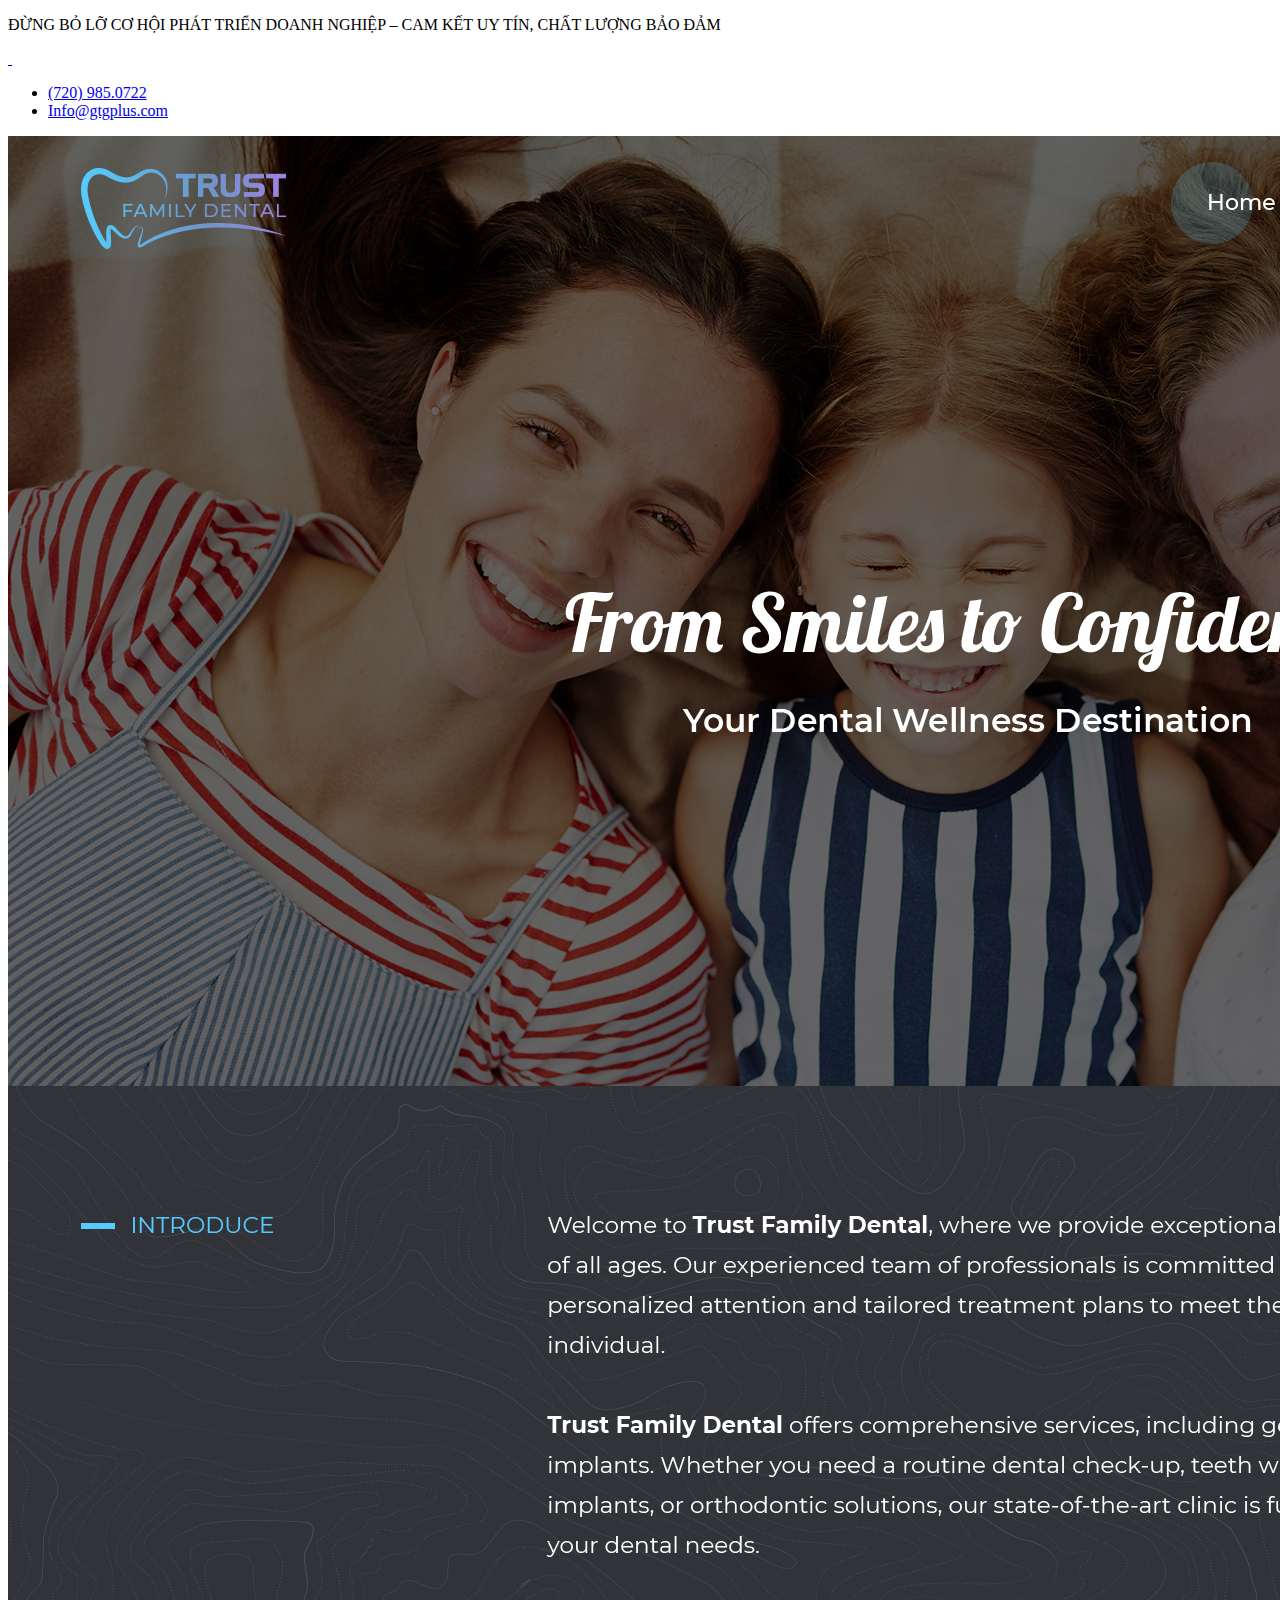
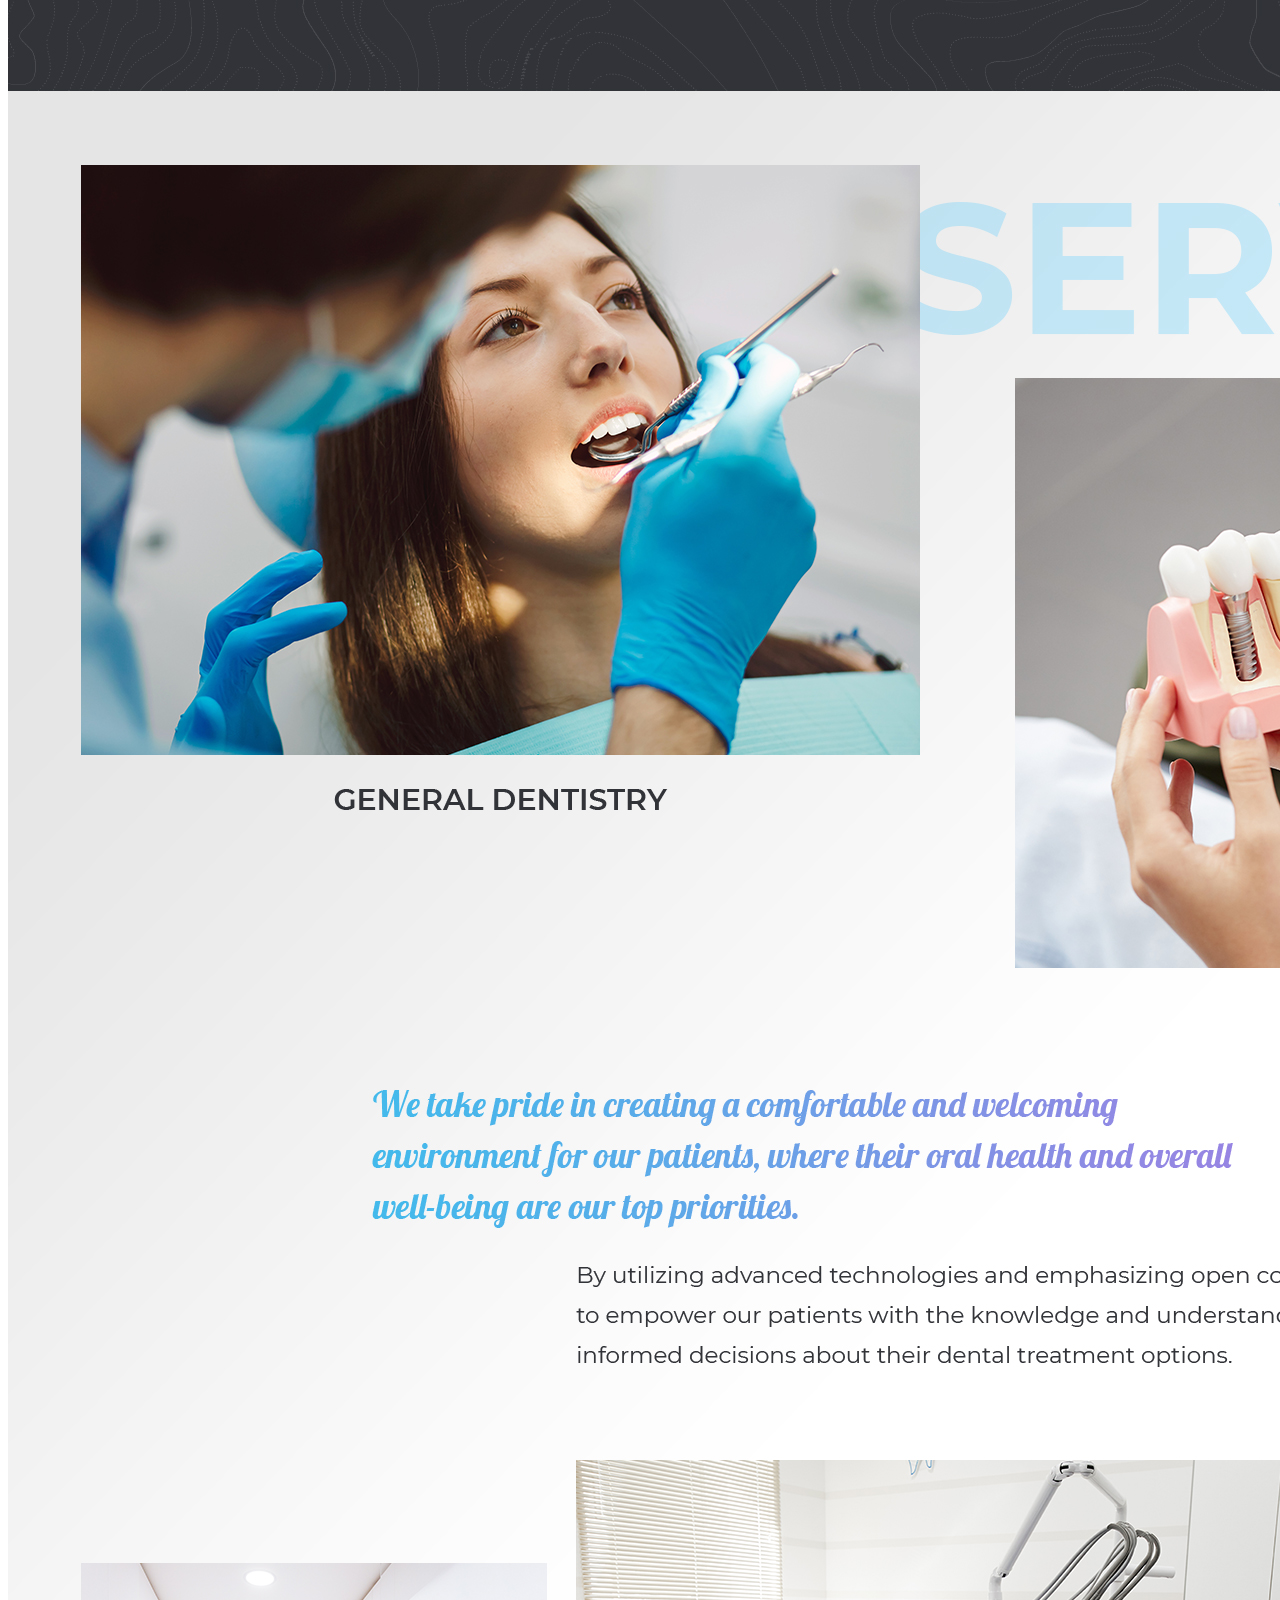
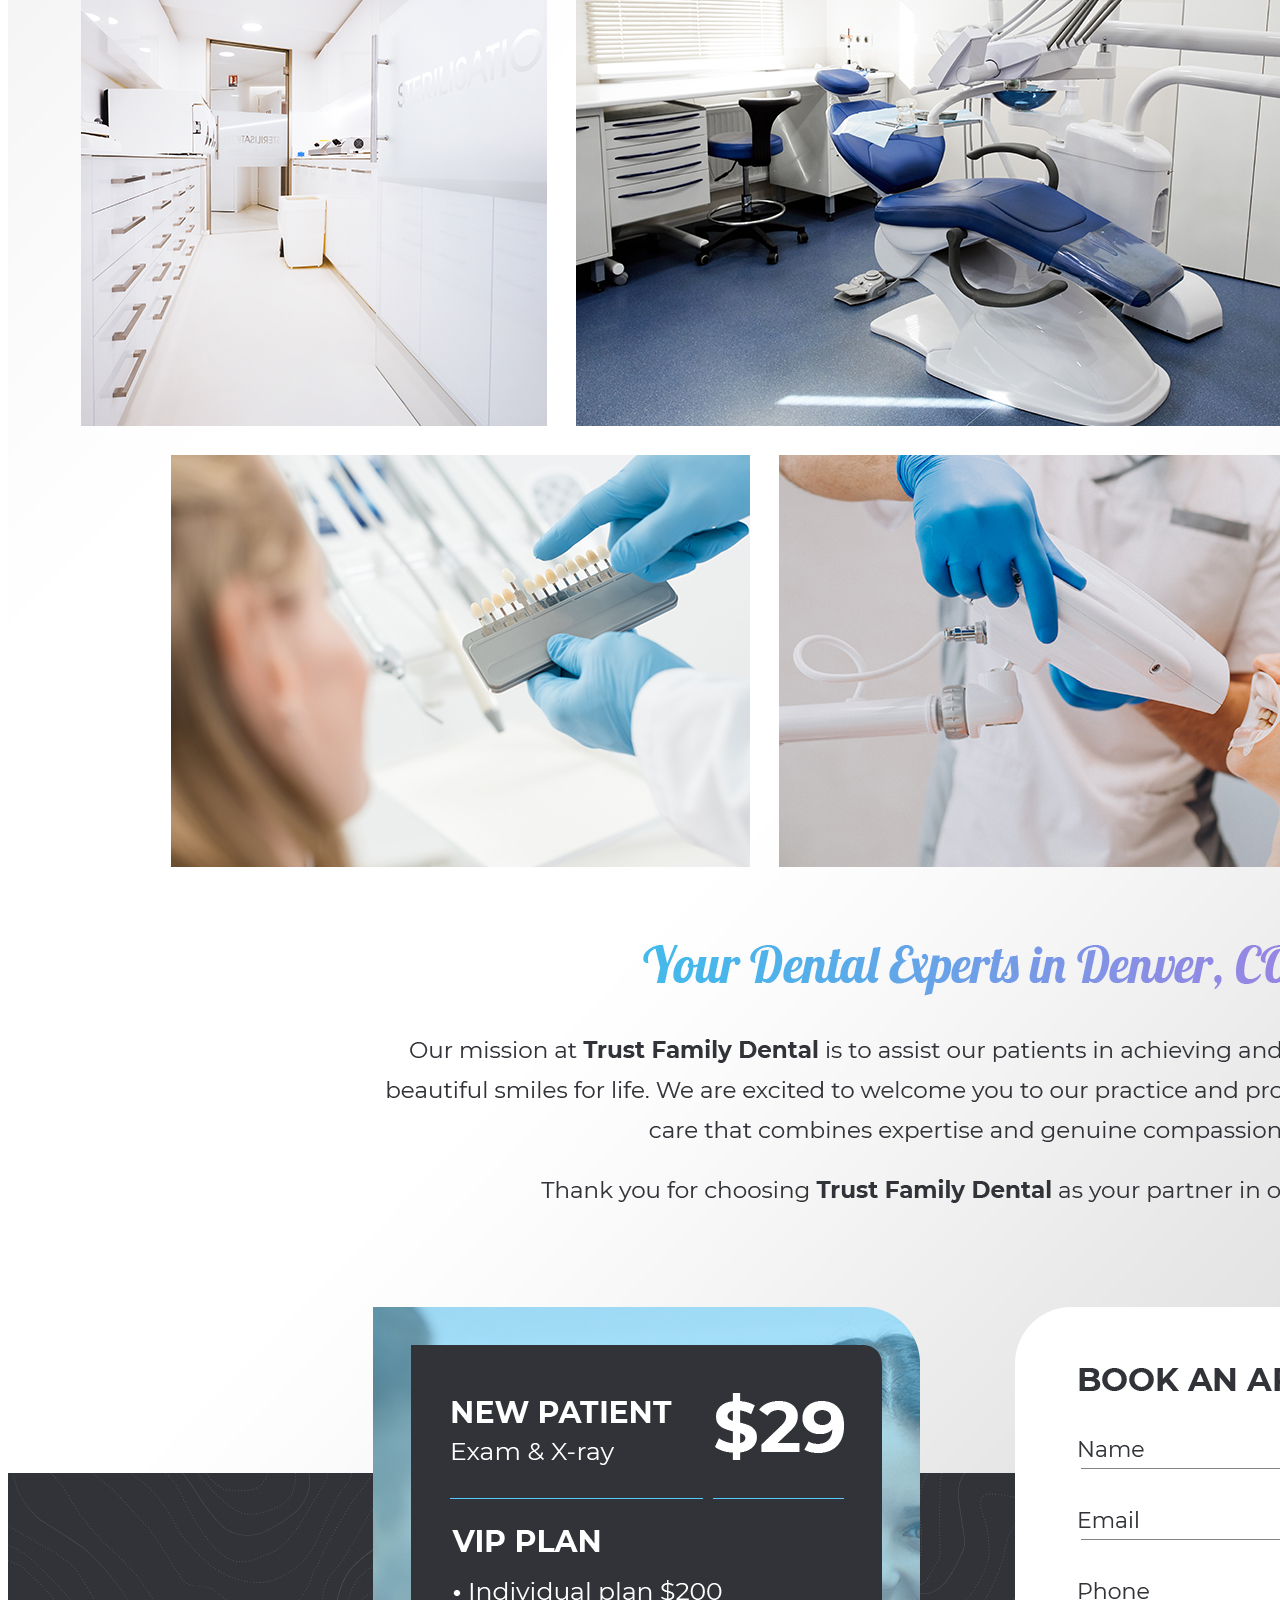
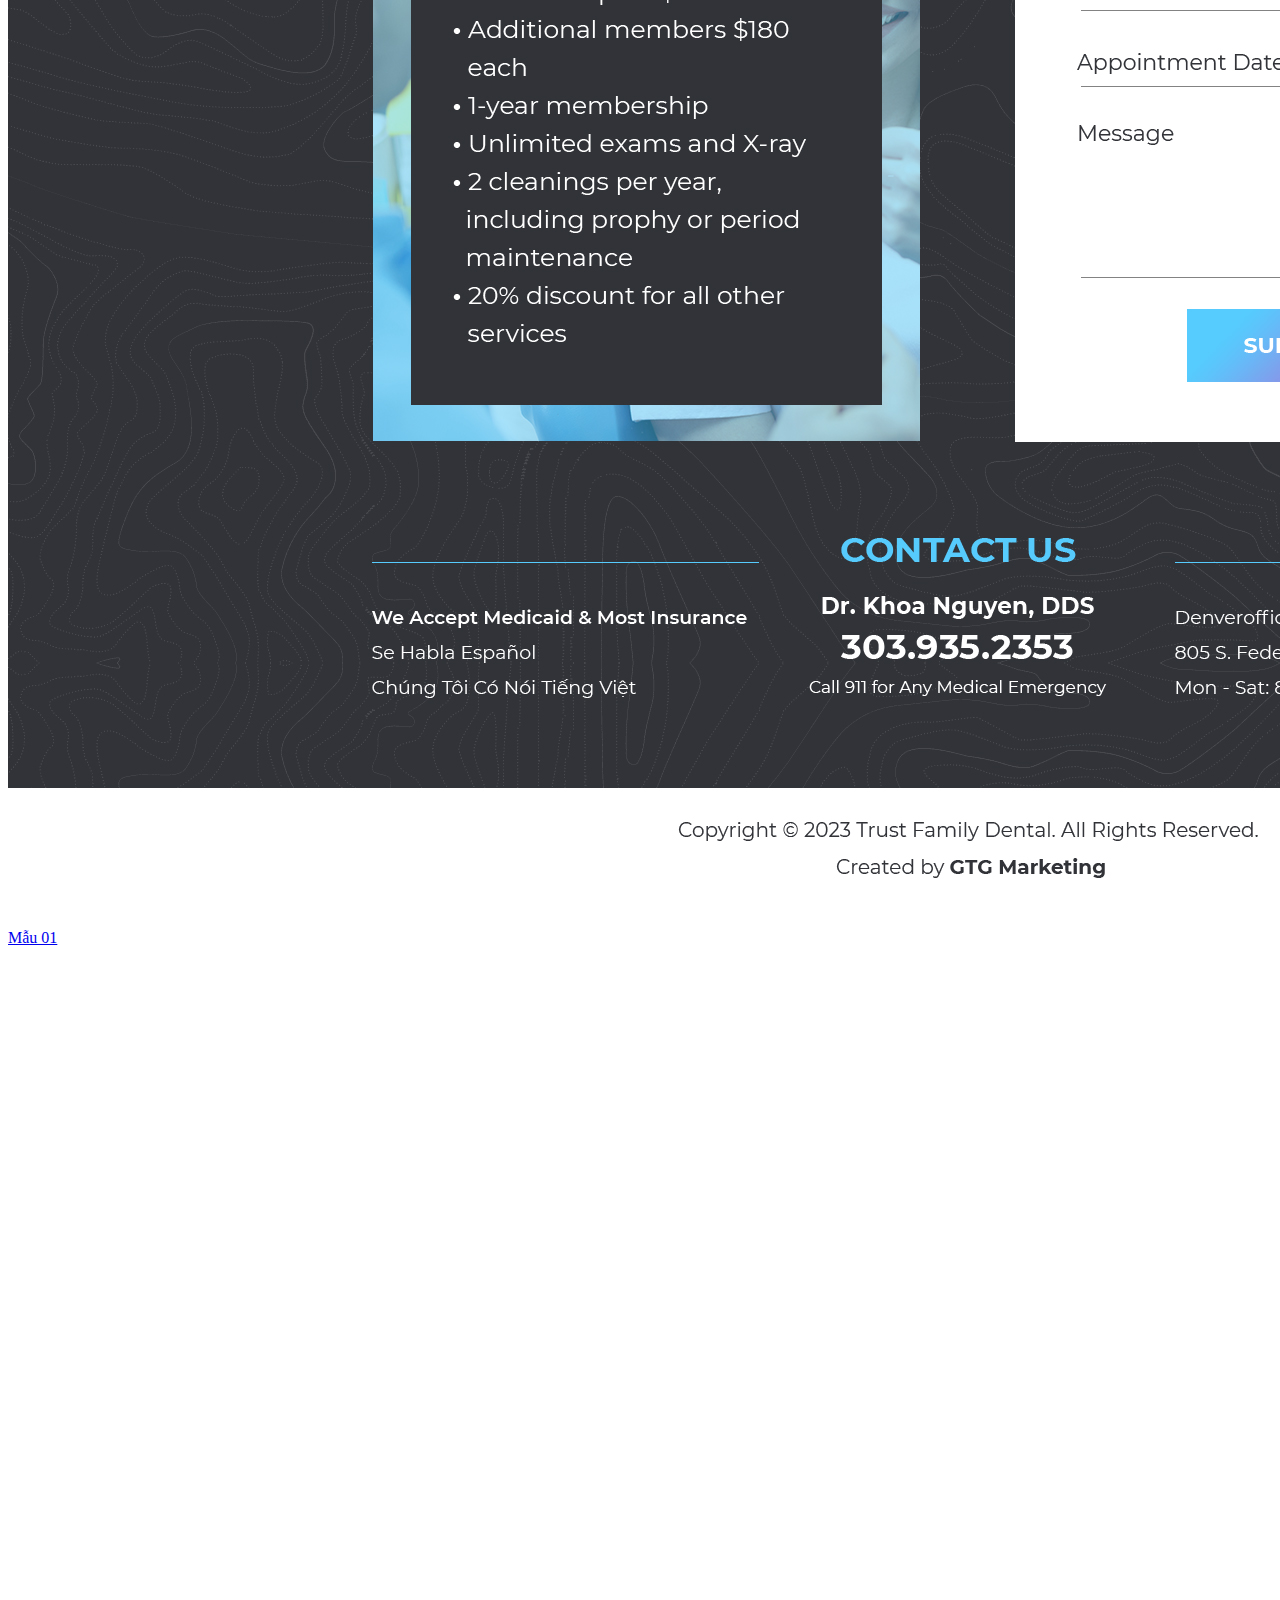
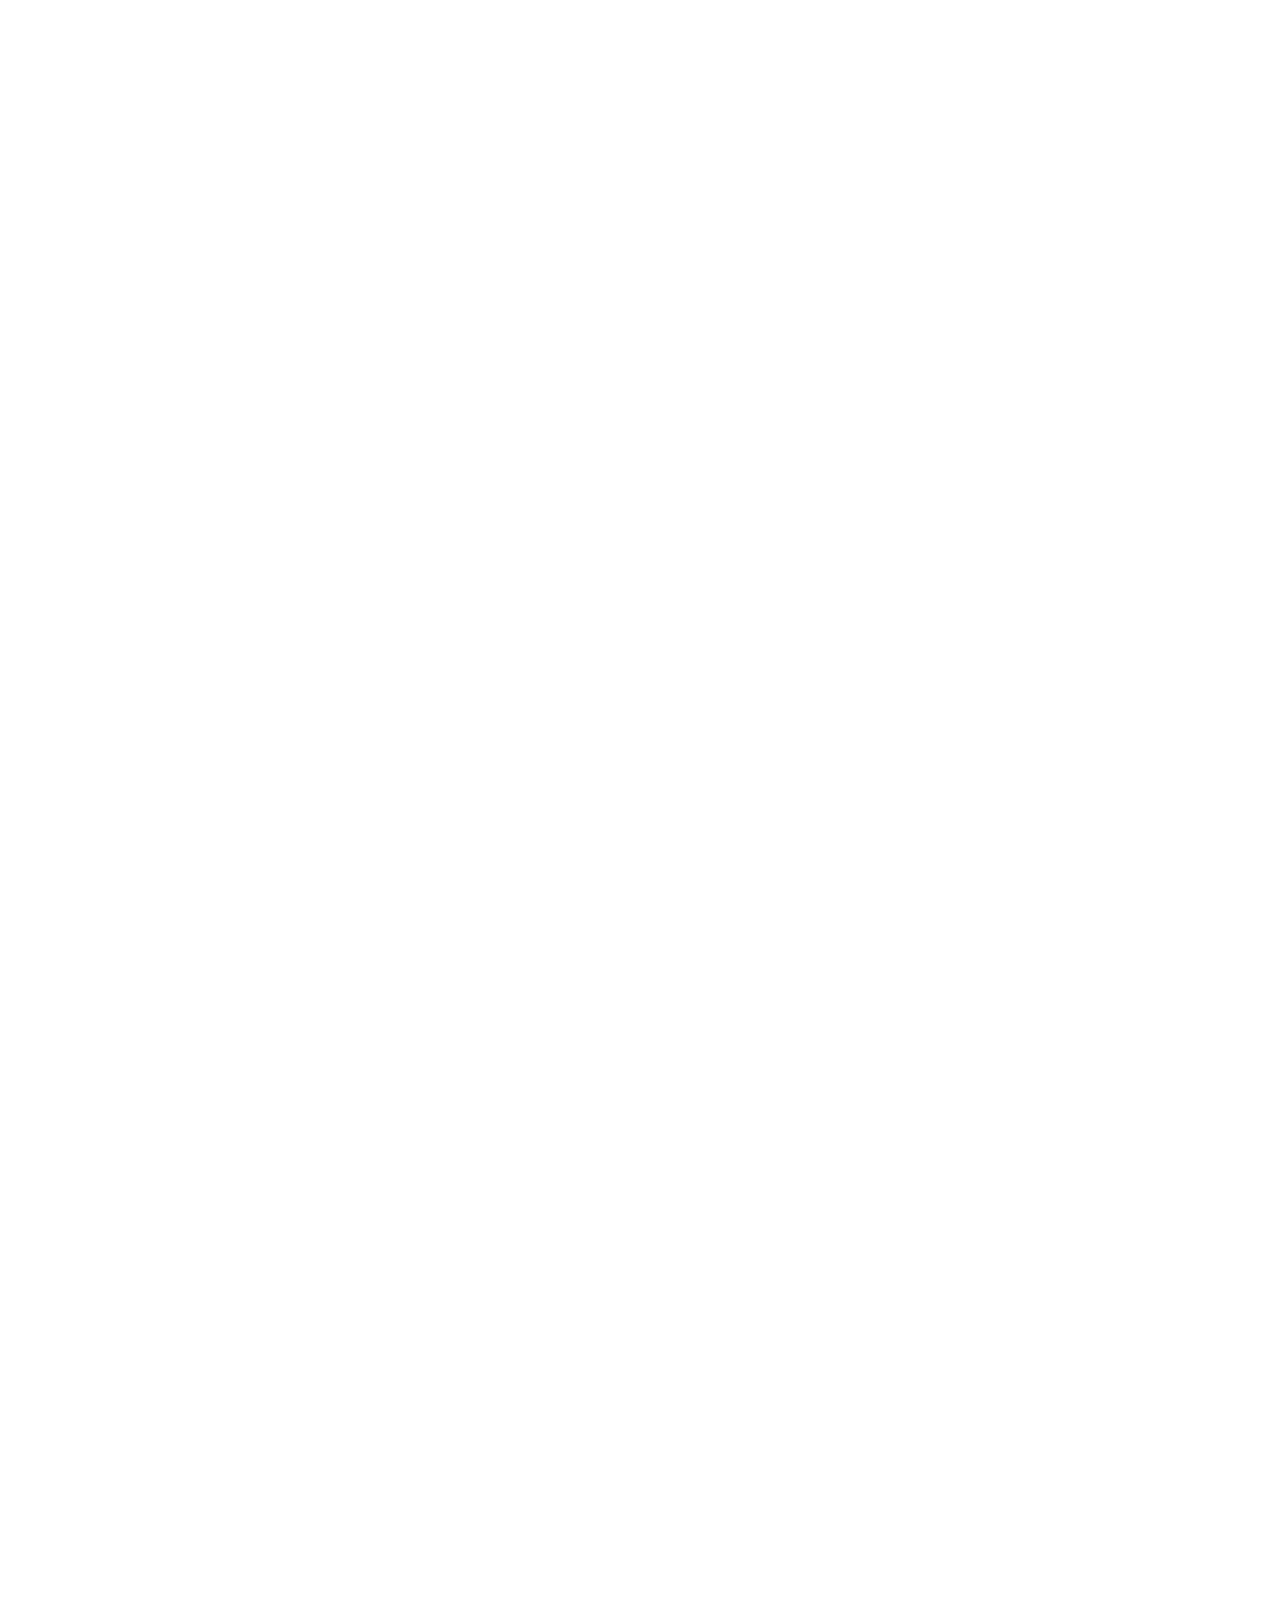
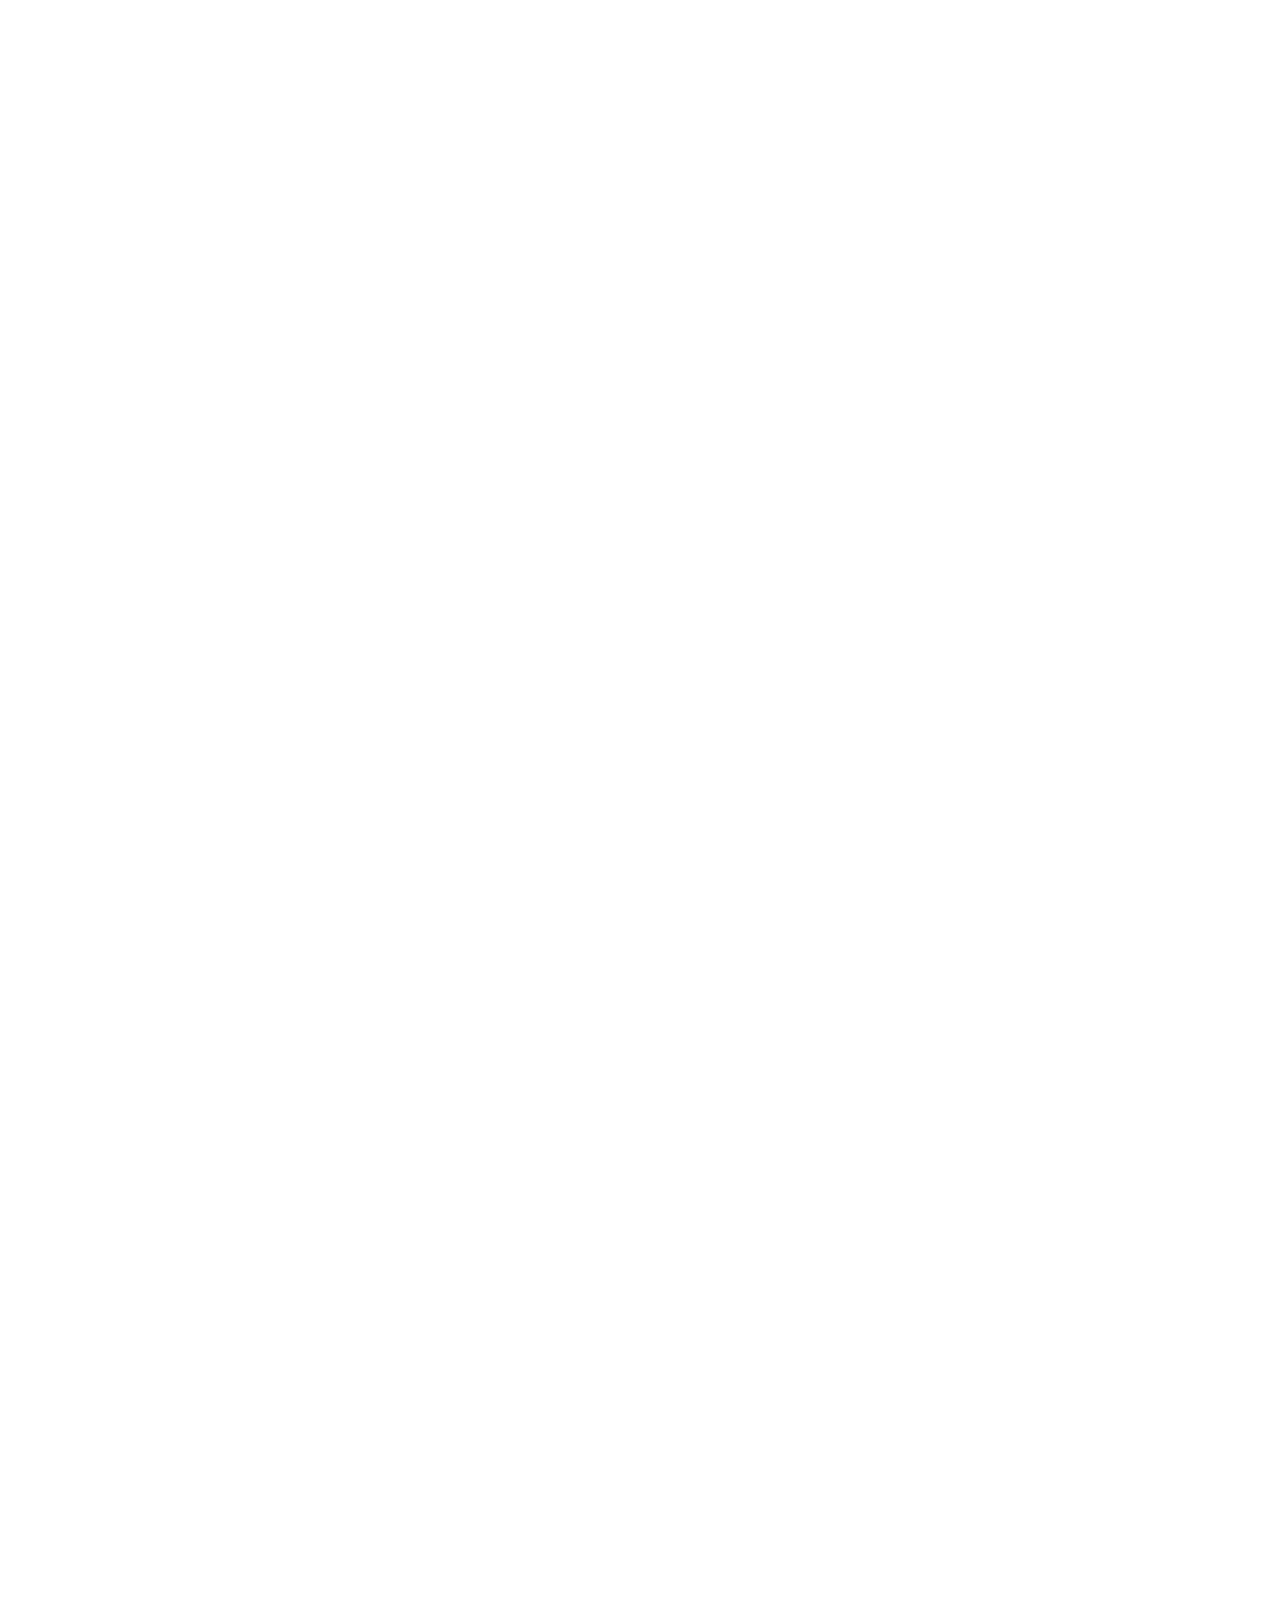
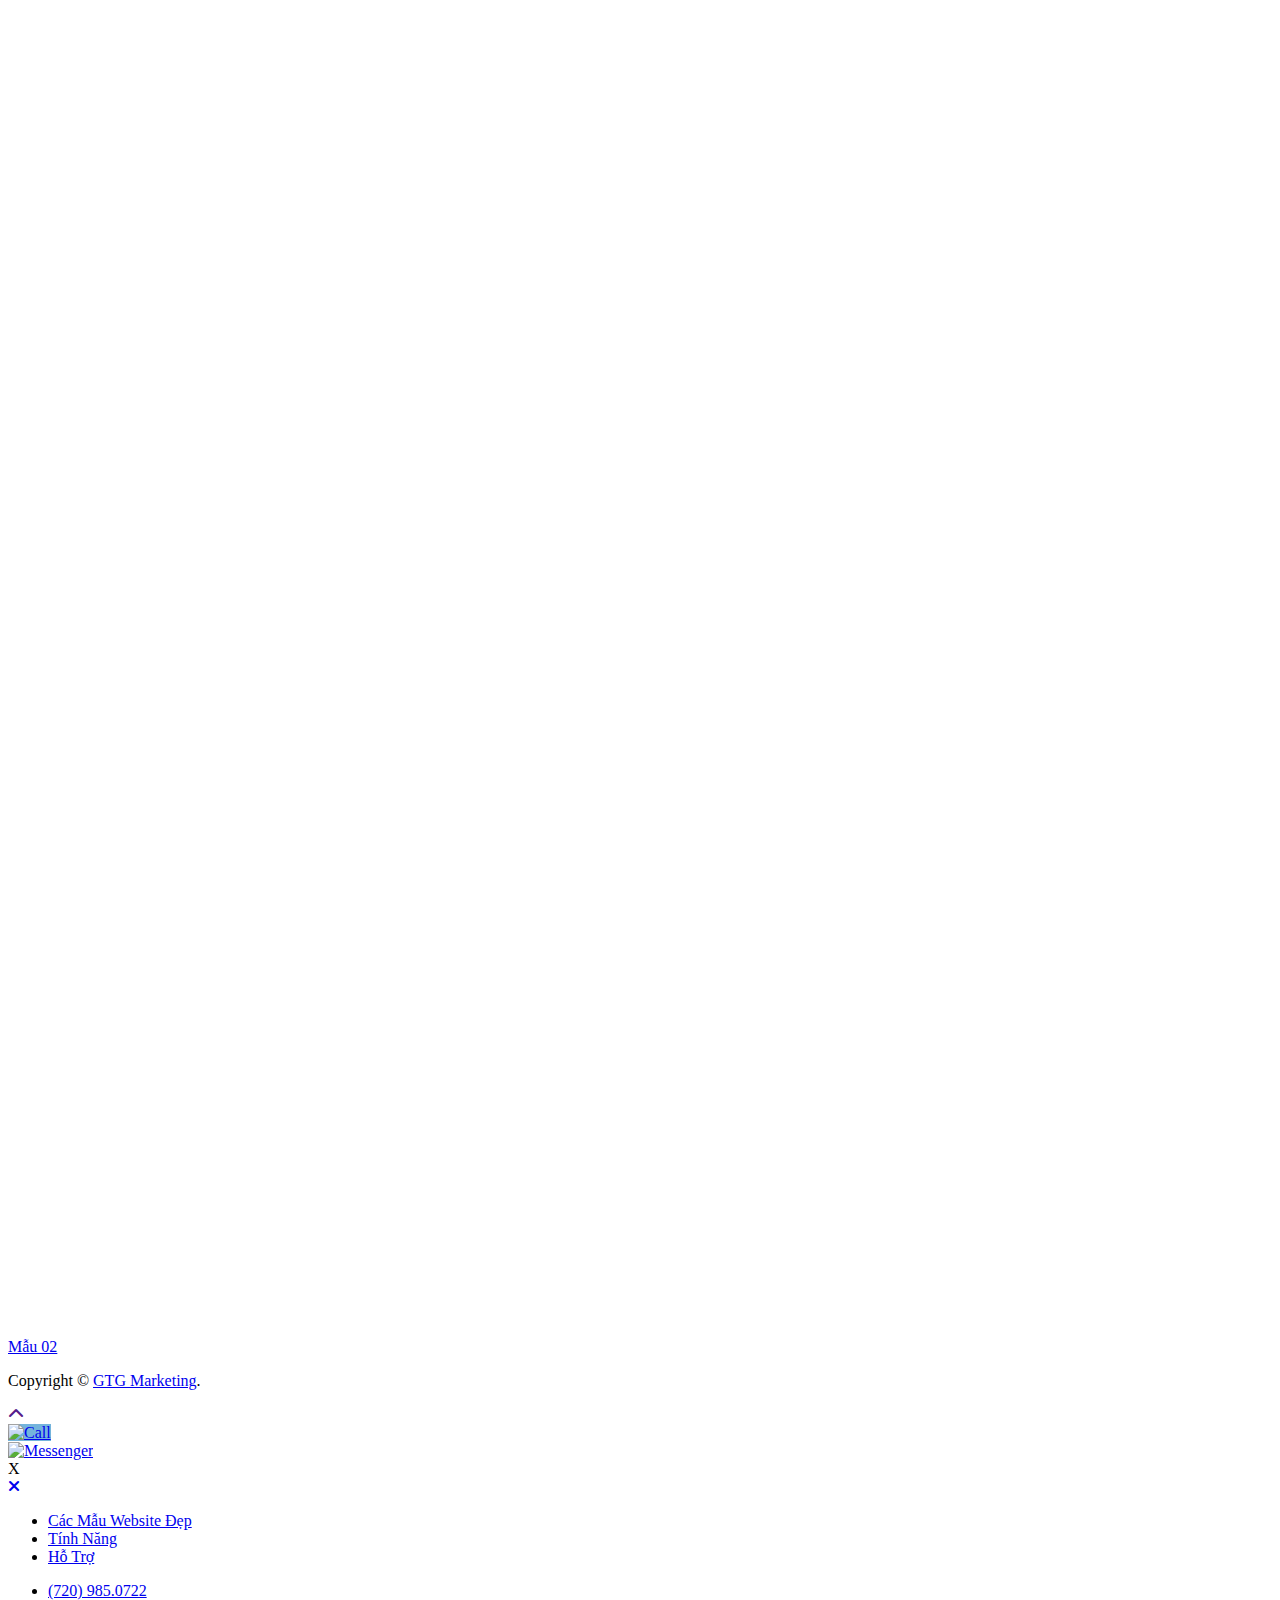
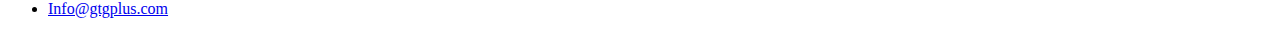
==== index.html @ 4e99d766 "Update Main Page" ====
<!DOCTYPE html>
<html lang="en-US" class="js" itemscope="" itemtype="https://schema.org/WebPage">

<head>
    <meta charset="UTF-8">
    <meta http-equiv="X-UA-Compatible" content="IE=edge">
    <meta name="viewport" content="width=device-width, initial-scale=1.0">
    <title>WordPress Theme | GTG Marketing</title>
    <meta name='robots' content='index, follow, max-image-preview:large, max-snippet:-1, max-video-preview:-1' />
    <!-- This site is optimized with the Yoast SEO plugin v21.5 - https://yoast.com/wordpress/plugins/seo/ -->
    <meta name="description" content="Let us build your high performing website with Best Price Guaranteed. WordPress Theme | GTG Marketing" />
    <link rel="canonical" href="https://bestnailsalonwebsites.com/" />
    <meta property="og:locale" content="en_US" />
    <meta property="og:type" content="website" />
    <meta property="og:title" content="WordPress Theme | GTG Marketing" />
    <meta property="og:description" content="Let us build your high performing website with Best Price Guaranteed" />
    <meta property="og:url" content="https://bestnailsalonwebsites.com/" />
    <meta property="og:site_name" content="WordPress Theme" />
    <meta property="article:modified_time" content="2022-11-18T03:45:36+00:00" />
    <meta property="og:image" content="https://bestnailsalonwebsites.com/wp-content/uploads/2022/11/social.jpg" />
    <meta property="og:image:width" content="1920" />
    <meta property="og:image:height" content="1080" />
    <meta property="og:image:type" content="image/jpeg" />
    <meta name="twitter:card" content="summary_large_image" />
    <meta name="twitter:title" content="WordPress Theme | GTG Marketing" />
    <meta name="twitter:description" content="Let us build your high performing website with Best Price Guaranteed" />
    <meta name="twitter:image" content="https://bestnailsalonwebsites.com/wp-content/uploads/2022/11/social.jpg" />
    <script type="application/ld+json" class="yoast-schema-graph">
    { "@context": "https://schema.org", "@graph": [{ "@type": "WebPage", "@id": "https://bestnailsalonwebsites.com/", "url": "https://bestnailsalonwebsites.com/", "name": "WordPress Theme | GTG Marketing", "isPartOf": { "@id": "https://bestnailsalonwebsites.com/#website" }, "datePublished": "2020-12-03T08:47:48+00:00", "dateModified": "2022-11-18T03:45:36+00:00", "description": "Let us build your high performing website with Best Price Guaranteed. WordPress Theme | GTG Marketing", "breadcrumb": { "@id": "https://bestnailsalonwebsites.com/#breadcrumb" }, "inLanguage": "en-US", "potentialAction": [{ "@type": "ReadAction", "target": ["https://bestnailsalonwebsites.com/"] }] }, { "@type": "BreadcrumbList", "@id": "https://bestnailsalonwebsites.com/#breadcrumb", "itemListElement": [{ "@type": "ListItem", "position": 1, "name": "Home" }] }, { "@type": "WebSite", "@id": "https://bestnailsalonwebsites.com/#website", "url": "https://bestnailsalonwebsites.com/", "name": "WordPress Theme", "description": "GTG Marketing", "potentialAction": [{ "@type": "SearchAction", "target": { "@type": "EntryPoint", "urlTemplate": "https://bestnailsalonwebsites.com/?s={search_term_string}" }, "query-input": "required name=search_term_string" }], "inLanguage": "en-US" }] }
    </script>
    <!-- / Yoast SEO plugin. -->
    <link rel='dns-prefetch' href='//cdn.jsdelivr.net' />
    <link rel='dns-prefetch' href='//cdnjs.cloudflare.com' />
    <link rel='stylesheet' id='wp-block-library-css' href='https://bestnailsalonwebsites.com/wp-includes/css/dist/block-library/style.min.css' type='text/css' media='all' />
    <style id='classic-theme-styles-inline-css' type='text/css'>
    /*! This file is auto-generated */
    .wp-block-button__link {
        color: #fff;
        background-color: #32373c;
        border-radius: 9999px;
        box-shadow: none;
        text-decoration: none;
        padding: calc(.667em + 2px) calc(1.333em + 2px);
        font-size: 1.125em
    }

    .wp-block-file__button {
        background: #32373c;
        color: #fff;
        text-decoration: none
    }
    </style>
    <style id='global-styles-inline-css' type='text/css'>
    body {
        --wp--preset--color--black: #000000;
        --wp--preset--color--cyan-bluish-gray: #abb8c3;
        --wp--preset--color--white: #ffffff;
        --wp--preset--color--pale-pink: #f78da7;
        --wp--preset--color--vivid-red: #cf2e2e;
        --wp--preset--color--luminous-vivid-orange: #ff6900;
        --wp--preset--color--luminous-vivid-amber: #fcb900;
        --wp--preset--color--light-green-cyan: #7bdcb5;
        --wp--preset--color--vivid-green-cyan: #00d084;
        --wp--preset--color--pale-cyan-blue: #8ed1fc;
        --wp--preset--color--vivid-cyan-blue: #0693e3;
        --wp--preset--color--vivid-purple: #9b51e0;
        --wp--preset--gradient--vivid-cyan-blue-to-vivid-purple: linear-gradient(135deg, rgba(6, 147, 227, 1) 0%, rgb(155, 81, 224) 100%);
        --wp--preset--gradient--light-green-cyan-to-vivid-green-cyan: linear-gradient(135deg, rgb(122, 220, 180) 0%, rgb(0, 208, 130) 100%);
        --wp--preset--gradient--luminous-vivid-amber-to-luminous-vivid-orange: linear-gradient(135deg, rgba(252, 185, 0, 1) 0%, rgba(255, 105, 0, 1) 100%);
        --wp--preset--gradient--luminous-vivid-orange-to-vivid-red: linear-gradient(135deg, rgba(255, 105, 0, 1) 0%, rgb(207, 46, 46) 100%);
        --wp--preset--gradient--very-light-gray-to-cyan-bluish-gray: linear-gradient(135deg, rgb(238, 238, 238) 0%, rgb(169, 184, 195) 100%);
        --wp--preset--gradient--cool-to-warm-spectrum: linear-gradient(135deg, rgb(74, 234, 220) 0%, rgb(151, 120, 209) 20%, rgb(207, 42, 186) 40%, rgb(238, 44, 130) 60%, rgb(251, 105, 98) 80%, rgb(254, 248, 76) 100%);
        --wp--preset--gradient--blush-light-purple: linear-gradient(135deg, rgb(255, 206, 236) 0%, rgb(152, 150, 240) 100%);
        --wp--preset--gradient--blush-bordeaux: linear-gradient(135deg, rgb(254, 205, 165) 0%, rgb(254, 45, 45) 50%, rgb(107, 0, 62) 100%);
        --wp--preset--gradient--luminous-dusk: linear-gradient(135deg, rgb(255, 203, 112) 0%, rgb(199, 81, 192) 50%, rgb(65, 88, 208) 100%);
        --wp--preset--gradient--pale-ocean: linear-gradient(135deg, rgb(255, 245, 203) 0%, rgb(182, 227, 212) 50%, rgb(51, 167, 181) 100%);
        --wp--preset--gradient--electric-grass: linear-gradient(135deg, rgb(202, 248, 128) 0%, rgb(113, 206, 126) 100%);
        --wp--preset--gradient--midnight: linear-gradient(135deg, rgb(2, 3, 129) 0%, rgb(40, 116, 252) 100%);
        --wp--preset--font-size--small: 13px;
        --wp--preset--font-size--medium: 20px;
        --wp--preset--font-size--large: 36px;
        --wp--preset--font-size--x-large: 42px;
        --wp--preset--spacing--20: 0.44rem;
        --wp--preset--spacing--30: 0.67rem;
        --wp--preset--spacing--40: 1rem;
        --wp--preset--spacing--50: 1.5rem;
        --wp--preset--spacing--60: 2.25rem;
        --wp--preset--spacing--70: 3.38rem;
        --wp--preset--spacing--80: 5.06rem;
        --wp--preset--shadow--natural: 6px 6px 9px rgba(0, 0, 0, 0.2);
        --wp--preset--shadow--deep: 12px 12px 50px rgba(0, 0, 0, 0.4);
        --wp--preset--shadow--sharp: 6px 6px 0px rgba(0, 0, 0, 0.2);
        --wp--preset--shadow--outlined: 6px 6px 0px -3px rgba(255, 255, 255, 1), 6px 6px rgba(0, 0, 0, 1);
        --wp--preset--shadow--crisp: 6px 6px 0px rgba(0, 0, 0, 1);
    }

    :where(.is-layout-flex) {
        gap: 0.5em;
    }

    :where(.is-layout-grid) {
        gap: 0.5em;
    }

    body .is-layout-flow>.alignleft {
        float: left;
        margin-inline-start: 0;
        margin-inline-end: 2em;
    }

    body .is-layout-flow>.alignright {
        float: right;
        margin-inline-start: 2em;
        margin-inline-end: 0;
    }

    body .is-layout-flow>.aligncenter {
        margin-left: auto !important;
        margin-right: auto !important;
    }

    body .is-layout-constrained>.alignleft {
        float: left;
        margin-inline-start: 0;
        margin-inline-end: 2em;
    }

    body .is-layout-constrained>.alignright {
        float: right;
        margin-inline-start: 2em;
        margin-inline-end: 0;
    }

    body .is-layout-constrained>.aligncenter {
        margin-left: auto !important;
        margin-right: auto !important;
    }

    body .is-layout-constrained> :where(:not(.alignleft):not(.alignright):not(.alignfull)) {
        max-width: var(--wp--style--global--content-size);
        margin-left: auto !important;
        margin-right: auto !important;
    }

    body .is-layout-constrained>.alignwide {
        max-width: var(--wp--style--global--wide-size);
    }

    body .is-layout-flex {
        display: flex;
    }

    body .is-layout-flex {
        flex-wrap: wrap;
        align-items: center;
    }

    body .is-layout-flex>* {
        margin: 0;
    }

    body .is-layout-grid {
        display: grid;
    }

    body .is-layout-grid>* {
        margin: 0;
    }

    :where(.wp-block-columns.is-layout-flex) {
        gap: 2em;
    }

    :where(.wp-block-columns.is-layout-grid) {
        gap: 2em;
    }

    :where(.wp-block-post-template.is-layout-flex) {
        gap: 1.25em;
    }

    :where(.wp-block-post-template.is-layout-grid) {
        gap: 1.25em;
    }

    .has-black-color {
        color: var(--wp--preset--color--black) !important;
    }

    .has-cyan-bluish-gray-color {
        color: var(--wp--preset--color--cyan-bluish-gray) !important;
    }

    .has-white-color {
        color: var(--wp--preset--color--white) !important;
    }

    .has-pale-pink-color {
        color: var(--wp--preset--color--pale-pink) !important;
    }

    .has-vivid-red-color {
        color: var(--wp--preset--color--vivid-red) !important;
    }

    .has-luminous-vivid-orange-color {
        color: var(--wp--preset--color--luminous-vivid-orange) !important;
    }

    .has-luminous-vivid-amber-color {
        color: var(--wp--preset--color--luminous-vivid-amber) !important;
    }

    .has-light-green-cyan-color {
        color: var(--wp--preset--color--light-green-cyan) !important;
    }

    .has-vivid-green-cyan-color {
        color: var(--wp--preset--color--vivid-green-cyan) !important;
    }

    .has-pale-cyan-blue-color {
        color: var(--wp--preset--color--pale-cyan-blue) !important;
    }

    .has-vivid-cyan-blue-color {
        color: var(--wp--preset--color--vivid-cyan-blue) !important;
    }

    .has-vivid-purple-color {
        color: var(--wp--preset--color--vivid-purple) !important;
    }

    .has-black-background-color {
        background-color: var(--wp--preset--color--black) !important;
    }

    .has-cyan-bluish-gray-background-color {
        background-color: var(--wp--preset--color--cyan-bluish-gray) !important;
    }

    .has-white-background-color {
        background-color: var(--wp--preset--color--white) !important;
    }

    .has-pale-pink-background-color {
        background-color: var(--wp--preset--color--pale-pink) !important;
    }

    .has-vivid-red-background-color {
        background-color: var(--wp--preset--color--vivid-red) !important;
    }

    .has-luminous-vivid-orange-background-color {
        background-color: var(--wp--preset--color--luminous-vivid-orange) !important;
    }

    .has-luminous-vivid-amber-background-color {
        background-color: var(--wp--preset--color--luminous-vivid-amber) !important;
    }

    .has-light-green-cyan-background-color {
        background-color: var(--wp--preset--color--light-green-cyan) !important;
    }

    .has-vivid-green-cyan-background-color {
        background-color: var(--wp--preset--color--vivid-green-cyan) !important;
    }

    .has-pale-cyan-blue-background-color {
        background-color: var(--wp--preset--color--pale-cyan-blue) !important;
    }

    .has-vivid-cyan-blue-background-color {
        background-color: var(--wp--preset--color--vivid-cyan-blue) !important;
    }

    .has-vivid-purple-background-color {
        background-color: var(--wp--preset--color--vivid-purple) !important;
    }

    .has-black-border-color {
        border-color: var(--wp--preset--color--black) !important;
    }

    .has-cyan-bluish-gray-border-color {
        border-color: var(--wp--preset--color--cyan-bluish-gray) !important;
    }

    .has-white-border-color {
        border-color: var(--wp--preset--color--white) !important;
    }

    .has-pale-pink-border-color {
        border-color: var(--wp--preset--color--pale-pink) !important;
    }

    .has-vivid-red-border-color {
        border-color: var(--wp--preset--color--vivid-red) !important;
    }

    .has-luminous-vivid-orange-border-color {
        border-color: var(--wp--preset--color--luminous-vivid-orange) !important;
    }

    .has-luminous-vivid-amber-border-color {
        border-color: var(--wp--preset--color--luminous-vivid-amber) !important;
    }

    .has-light-green-cyan-border-color {
        border-color: var(--wp--preset--color--light-green-cyan) !important;
    }

    .has-vivid-green-cyan-border-color {
        border-color: var(--wp--preset--color--vivid-green-cyan) !important;
    }

    .has-pale-cyan-blue-border-color {
        border-color: var(--wp--preset--color--pale-cyan-blue) !important;
    }

    .has-vivid-cyan-blue-border-color {
        border-color: var(--wp--preset--color--vivid-cyan-blue) !important;
    }

    .has-vivid-purple-border-color {
        border-color: var(--wp--preset--color--vivid-purple) !important;
    }

    .has-vivid-cyan-blue-to-vivid-purple-gradient-background {
        background: var(--wp--preset--gradient--vivid-cyan-blue-to-vivid-purple) !important;
    }

    .has-light-green-cyan-to-vivid-green-cyan-gradient-background {
        background: var(--wp--preset--gradient--light-green-cyan-to-vivid-green-cyan) !important;
    }

    .has-luminous-vivid-amber-to-luminous-vivid-orange-gradient-background {
        background: var(--wp--preset--gradient--luminous-vivid-amber-to-luminous-vivid-orange) !important;
    }

    .has-luminous-vivid-orange-to-vivid-red-gradient-background {
        background: var(--wp--preset--gradient--luminous-vivid-orange-to-vivid-red) !important;
    }

    .has-very-light-gray-to-cyan-bluish-gray-gradient-background {
        background: var(--wp--preset--gradient--very-light-gray-to-cyan-bluish-gray) !important;
    }

    .has-cool-to-warm-spectrum-gradient-background {
        background: var(--wp--preset--gradient--cool-to-warm-spectrum) !important;
    }

    .has-blush-light-purple-gradient-background {
        background: var(--wp--preset--gradient--blush-light-purple) !important;
    }

    .has-blush-bordeaux-gradient-background {
        background: var(--wp--preset--gradient--blush-bordeaux) !important;
    }

    .has-luminous-dusk-gradient-background {
        background: var(--wp--preset--gradient--luminous-dusk) !important;
    }

    .has-pale-ocean-gradient-background {
        background: var(--wp--preset--gradient--pale-ocean) !important;
    }

    .has-electric-grass-gradient-background {
        background: var(--wp--preset--gradient--electric-grass) !important;
    }

    .has-midnight-gradient-background {
        background: var(--wp--preset--gradient--midnight) !important;
    }

    .has-small-font-size {
        font-size: var(--wp--preset--font-size--small) !important;
    }

    .has-medium-font-size {
        font-size: var(--wp--preset--font-size--medium) !important;
    }

    .has-large-font-size {
        font-size: var(--wp--preset--font-size--large) !important;
    }

    .has-x-large-font-size {
        font-size: var(--wp--preset--font-size--x-large) !important;
    }

    .wp-block-navigation a:where(:not(.wp-element-button)) {
        color: inherit;
    }

    :where(.wp-block-post-template.is-layout-flex) {
        gap: 1.25em;
    }

    :where(.wp-block-post-template.is-layout-grid) {
        gap: 1.25em;
    }

    :where(.wp-block-columns.is-layout-flex) {
        gap: 2em;
    }

    :where(.wp-block-columns.is-layout-grid) {
        gap: 2em;
    }

    .wp-block-pullquote {
        font-size: 1.5em;
        line-height: 1.6;
    }
    </style>
    <link rel='stylesheet' id='contact-form-7-css' href='https://bestnailsalonwebsites.com/wp-content/plugins/contact-form-7/includes/css/styles.css' type='text/css' media='all' />
    <link rel='stylesheet' id='nbcpf-intlTelInput-style-css' href='https://bestnailsalonwebsites.com/wp-content/plugins/country-phone-field-contact-form-7/assets/css/intlTelInput.min.css' type='text/css' media='all' />
    <link rel='stylesheet' id='nbcpf-countryFlag-style-css' href='https://bestnailsalonwebsites.com/wp-content/plugins/country-phone-field-contact-form-7/assets/css/countrySelect.min.css' type='text/css' media='all' />
    <link rel='stylesheet' id='walcf7-datepicker-css-css' href='https://bestnailsalonwebsites.com/wp-content/plugins/date-time-picker-for-contact-form-7/assets/css/jquery.datetimepicker.min.css' type='text/css' media='all' />
    <link rel='stylesheet' id='slick-theme-cdn-css' href='https://cdnjs.cloudflare.com/ajax/libs/slick-carousel/1.8.1/slick-theme.css?ver=6.4.2' type='text/css' media='all' />
    <link rel='stylesheet' id='slick-cdn-css' href='https://cdnjs.cloudflare.com/ajax/libs/slick-carousel/1.8.1/slick.css?ver=6.4.2' type='text/css' media='all' />
    <link rel='stylesheet' id='fancy-css-css' href='https://cdn.jsdelivr.net/npm/@fancyapps/ui@4.0/dist/fancybox.css?ver=6.4.2' type='text/css' media='all' />
    <link rel='stylesheet' id='font-anwesome-css-css' href='https://cdnjs.cloudflare.com/ajax/libs/font-awesome/6.1.1/css/all.min.css?ver=6.4.2' type='text/css' media='all' />
    <link rel='stylesheet' id='wow-css-css' href='https://bestnailsalonwebsites.com/wp-content/themes/gtg-one-theme/libary/wowJS/animate.css' type='text/css' media='all' />
    <link rel='stylesheet' id='poppup-css-css' href='https://bestnailsalonwebsites.com/wp-content/themes/gtg-one-theme/libary/poppup/km-poppup.css' type='text/css' media='all' />
    <link rel='stylesheet' id='font-style-css' href='https://bestnailsalonwebsites.com/wp-content/themes/gtg-one-theme/assets/fonts/stylesheet.css' type='text/css' media='all' />
    <link rel='stylesheet' id='root-style-css' href='https://bestnailsalonwebsites.com/wp-content/themes/gtg-one-theme/assets/css/root.css' type='text/css' media='all' />
    <link rel='stylesheet' id='custom-style-css' href='https://bestnailsalonwebsites.com/wp-content/themes/gtg-one-theme/assets/css/custom.css' type='text/css' media='all' />
    <script type="text/javascript" src="https://bestnailsalonwebsites.com/wp-includes/js/jquery/jquery.min.js" id="jquery-core-js"></script>
    <script type="text/javascript" src="https://bestnailsalonwebsites.com/wp-includes/js/jquery/jquery-migrate.min.js" id="jquery-migrate-js"></script>
    <link rel="https://api.w.org/" href="https://bestnailsalonwebsites.com/wp-json/" />
    <link rel="alternate" type="application/json" href="https://bestnailsalonwebsites.com/wp-json/wp/v2/pages/5" />
    <link rel="EditURI" type="application/rsd+xml" title="RSD" href="https://bestnailsalonwebsites.com/xmlrpc.php?rsd" />
    <link rel='shortlink' href='https://bestnailsalonwebsites.com/' />
    <link rel="alternate" type="application/json+oembed" href="https://bestnailsalonwebsites.com/wp-json/oembed/1.0/embed?url=https%3A%2F%2Fbestnailsalonwebsites.com%2F" />
    <link rel="alternate" type="text/xml+oembed" href="https://bestnailsalonwebsites.com/wp-json/oembed/1.0/embed?url=https%3A%2F%2Fbestnailsalonwebsites.com%2F&#038;format=xml" />
    <link rel="icon" href="https://bestnailsalonwebsites.com/wp-content/uploads/2022/11/fav-icon.png" sizes="32x32" />
    <link rel="icon" href="https://bestnailsalonwebsites.com/wp-content/uploads/2022/11/fav-icon.png" sizes="192x192" />
    <link rel="apple-touch-icon" href="https://bestnailsalonwebsites.com/wp-content/uploads/2022/11/fav-icon.png" />
    <meta name="msapplication-TileImage" content="https://bestnailsalonwebsites.com/wp-content/uploads/2022/11/fav-icon.png" />
</head>

<body class="home page-template page-template-tpl_home page-template-tpl_home-php page page-id-5 page-gtg-marketing">
    <div class="kenw-loadding">
        <div class="loadding-gif">
        </div>
    </div>
    <header id="header">
        <div class="header__top-bar">
            <div class="header__top-bar-wrap inner-wrap">
                <p>ĐỪNG BỎ LỠ CƠ HỘI PHÁT TRIỂN DOANH NGHIỆP <span class="mob-break">&#8211;</span> CAM KẾT UY TÍN, CHẤT LƯỢNG <span class="no-wrap">BẢO ĐẢM</span></p>
            </div>
        </div>
        <div class="header__wrapper" style="background-image: url('https://bestnailsalonwebsites.com/wp-content/uploads/2022/11/header-bg-scaled.jpg');">
            <div class="header__wrapper-wrap inner-wrap">
                <div class="header__content header-center">
                    <div class="nav__wrapper nav-left">
                        
                    </div>
                    <div class="header__logo">
                        <a href="/">
                            <img class="desk-logo" src="https://bestnailsalonwebsites.com/wp-content/uploads/2022/11/logo-desk.png" alt="">
                            <img class="sticky-logo" src="https://bestnailsalonwebsites.com/wp-content/uploads/2022/11/logo-sticky.png" alt="">
                        </a>
                    </div>
                    <div class="nav__wrapper nav-right">
                        <div class="header-nav header-nav-right">
                            <ul id="menu-info-menu" class="nav-menu">
                                <li id="menu-item-162" class="menu-item menu-item-type-custom menu-item-object-custom menu-item-162"><a href="tel:+17209850722">(720) 985.0722</a></li>
                                <li id="menu-item-163" class="menu-item menu-item-type-custom menu-item-object-custom menu-item-163"><a href="mailto:info@gtgplus.com">Info@gtgplus.com</a></li>
                            </ul>
                        </div>
                    </div>
                    <a href="javascript:void(0)" class="menu-toogle" onclick="side_slide()">
                        <span></span>
                        <span></span>
                        <span></span>
                    </a>
                </div>
            </div>
        </div>
    </header>
    <main id="" class="">
        <div class="container_page">
            <div class="gtg-row gtg-row-4 demo-section" id="demo" title="Template" data-wow-duration="1.5s" data-wow-delay="0.5s">
                <div class="gtg-row-wrap">
                    <div class="gtg-column-wrap">
                        <div class="gtg-column  gtg-column-0 one-column wow kenwUp" id="" title="Demo Template" data-wow-duration="1.5s" data-wow-delay="0.5s">
                            <div class="gtg-block block-codefiled " id="" data-wow-duration="1.5s" data-wow-delay="0.5s">
                                <div class="web_template_list">
                                    <div class="web_template_list-box">
                                        <div class="web_template_list-wrap">
                                            <div class="web_template_list-item" style="width: 50%;">
                                                <div class="web_template_list-item-img">
                                                    <a href="/option1/" target="_blank"><img decoding="async" src="data/images/option1.jpg" alt="Mẫu 01"></a>
                                                </div>
                                                <div class="web_template_list-item-title">
                                                    <p><a href="/option1/" target="_blank">Mẫu 01</a></p>
                                                </div>
                                            </div>
                                            <div class="web_template_list-item" style="width: 50%;">
                                                <div class="web_template_list-item-img">
                                                    <a href="/option2/" target="_blank"><img decoding="async" src="data/images/option2.jpg" alt="Mẫu 02"></a>
                                                </div>
                                                <div class="web_template_list-item-title">
                                                    <p><a href="/option2/" target="_blank">Mẫu 02</a></p>
                                                </div>
                                            </div>
                                        </div>
                                    </div>
                                </div>
                            </div>
                        </div>
                    </div>
                </div>
            </div>
        </div>
    </main>
    <footer id="footer">
        <div class="footer-copyright">
            <div class="footer-copyright-wrap footer-wrap">
                <p>Copyright © <year></year> <a href="http://gtgplus.com" target="_blank">GTG Marketing</a>.</p>
            </div>
        </div>
    </footer>
    <script type="text/javascript" src="https://bestnailsalonwebsites.com/wp-content/plugins/contact-form-7/includes/swv/js/index.js" id="swv-js"></script>
    <script type="text/javascript" id="contact-form-7-js-extra">
    /* <![CDATA[ */
    var wpcf7 = { "api": { "root": "https:\/\/bestnailsalonwebsites.com\/wp-json\/", "namespace": "contact-form-7\/v1" } };
    /* ]]> */
    </script>
    <script type="text/javascript" src="https://bestnailsalonwebsites.com/wp-content/plugins/contact-form-7/includes/js/index.js" id="contact-form-7-js"></script>
    <script type="text/javascript" src="https://bestnailsalonwebsites.com/wp-content/plugins/country-phone-field-contact-form-7/assets/js/intlTelInput.min.js" id="nbcpf-intlTelInput-script-js"></script>
    <script type="text/javascript" id="nbcpf-countryFlag-script-js-extra">
    /* <![CDATA[ */
    var nbcpf = { "ajaxurl": "https:\/\/bestnailsalonwebsites.com\/wp-admin\/admin-ajax.php" };
    /* ]]> */
    </script>
    <script type="text/javascript" src="https://bestnailsalonwebsites.com/wp-content/plugins/country-phone-field-contact-form-7/assets/js/countrySelect.min.js" id="nbcpf-countryFlag-script-js"></script>
    <script type="text/javascript" id="nbcpf-countryFlag-script-js-after">
    /* <![CDATA[ */
    (function($) {
        $(function() {
            $(".wpcf7-countrytext").countrySelect({

            });
            $(".wpcf7-phonetext").intlTelInput({
                autoHideDialCode: false,
                autoPlaceholder: "off",
                nationalMode: false,
                separateDialCode: false,
                hiddenInput: "full_number",

            });

            $(".wpcf7-phonetext").each(function() {
                var hiddenInput = $(this).attr('name');
                //console.log(hiddenInput);
                $("input[name=" + hiddenInput + "-country-code]").val($(this).val());
            });

            $(".wpcf7-phonetext").on("countrychange", function() {
                // do something with iti.getSelectedCountryData()
                //console.log(this.value);
                var hiddenInput = $(this).attr("name");
                $("input[name=" + hiddenInput + "-country-code]").val(this.value);

            });
            $(".wpcf7-phonetext").on("keyup", function() {
                var dial_code = $(this).siblings(".flag-container").find(".country-list li.active span.dial-code").text();
                if (dial_code == "")
                    var dial_code = $(this).siblings(".flag-container").find(".country-list li.highlight span.dial-code").text();
                var value = $(this).val();
                console.log(dial_code, value);
                $(this).val(dial_code + value.substring(dial_code.length));
            });
            $(".wpcf7-countrytext").on("keyup", function() {
                var country_name = $(this).siblings(".flag-dropdown").find(".country-list li.active span.country-name").text();
                if (country_name == "")
                    var country_name = $(this).siblings(".flag-dropdown").find(".country-list li.highlight span.country-name").text();

                var value = $(this).val();
                //console.log(country_name, value);
                $(this).val(country_name + value.substring(country_name.length));
            });

        });
    })(jQuery);
    /* ]]> */
    </script>
    <script type="text/javascript" src="https://bestnailsalonwebsites.com/wp-content/plugins/date-time-picker-for-contact-form-7/assets/js/jquery.datetimepicker.full.min.js" id="walcf7-datepicker-js-js"></script>
    <script type="text/javascript" src="https://bestnailsalonwebsites.com/wp-content/plugins/date-time-picker-for-contact-form-7/assets/js/datetimepicker.js" id="walcf7-datepicker-js"></script>
    <script type="text/javascript" src="https://cdn.jsdelivr.net/npm/@fancyapps/ui@4.0/dist/fancybox.umd.js?ver=1.0.0" id="fancybox-js-js"></script>
    <script type="text/javascript" src="https://cdnjs.cloudflare.com/ajax/libs/slick-carousel/1.8.1/slick.min.js?ver=1.2330313" id="slick-js-js"></script>
    <script type="text/javascript" src="https://bestnailsalonwebsites.com/wp-content/themes/gtg-one-theme/libary/poppup/km-poppup.js" id="poppup-script-js"></script>
    <script type="text/javascript" src="https://bestnailsalonwebsites.com/wp-content/themes/gtg-one-theme/libary/wowJS/wow.min.js" id="wow-script-js"></script>
    <script type="text/javascript" id="my-script-js-extra">
    /* <![CDATA[ */
    var ajax_object = { "ajax_url": "https:\/\/bestnailsalonwebsites.com\/wp-admin\/admin-ajax.php" };
    /* ]]> */
    </script>
    <script type="text/javascript" src="https://bestnailsalonwebsites.com/wp-content/themes/gtg-one-theme/assets/js/myscript.js" id="my-script-js"></script>
    <a id="back_to_top" class="footer_button scroll" href=""><i class="fas fa-chevron-up" aria-label="Back to top icon"></i></a>
    <div class="social-fixed">
        <div class="social-fixed-wrap">
            <div class="social-fixed-item show-all">
                <a href="tel:+17209850722" style="background: #74b4dc;" target="_blank" title="Call">
                    <img decoding="async" src="https://bestnailsalonwebsites.com/wp-content/uploads/2022/11/icon-phone.png" alt="Call">
                </a>
            </div>
            <div class="social-fixed-item show-all">
                <a href="http://m.me/GTGMARKETINGCO/" style="background-image: url('/wp-content/uploads/2022/11/mes-bg.jpg');" target="_blank" title="Messenger">
                    <img decoding="async" src="https://bestnailsalonwebsites.com/wp-content/uploads/2022/11/icon-mes.png" alt="Messenger">
                </a>
            </div>
        </div>
    </div>
    <div class="poppup-overlay">
        <div class="poppup-box">
            <div class="poppup-close">X</div>
            <div class="poppup-box-content"></div>
        </div>
    </div>
    <div id="body_overlay" onclick="close_side_slide()"></div>
    <div id="Side_slide" class="right" data-width="360px" aria-expanded="false" role="banner" aria-label="responsive menu">
        <div class="close-wrapper">
            <a href="javascript:void(0)" class="close-side" onclick="close_side_slide()">
                <i class="fas fa-times" aria-label="menu close icon"></i>
            </a>
        </div>
        <div class="menu_wrapper" role="navigation" aria-label="main menu">
            <div class="nav__wrapper">
                <div class="header-nav header-nav-left">
                    <ul id="menu-main-menu-1" class="nav-menu">
                        <li class="menu-item menu-item-type-custom menu-item-object-custom menu-item-159"><a href="#demo">Các Mẫu Website Đẹp</a></li>
                        <li class="menu-item menu-item-type-custom menu-item-object-custom menu-item-160"><a href="#features">Tính Năng</a></li>
                        <li class="menu-item menu-item-type-custom menu-item-object-custom menu-item-161"><a href="#support">Hỗ Trợ</a></li>
                    </ul>
                </div>
                <div class="header-nav header-nav-right">
                    <ul id="menu-info-menu-1" class="nav-menu">
                        <li class="menu-item menu-item-type-custom menu-item-object-custom menu-item-162"><a href="tel:+17209850722">(720) 985.0722</a></li>
                        <li class="menu-item menu-item-type-custom menu-item-object-custom menu-item-163"><a href="mailto:info@gtgplus.com">Info@gtgplus.com</a></li>
                    </ul>
                </div>
            </div>
        </div>
    </div>
</body>

</html>
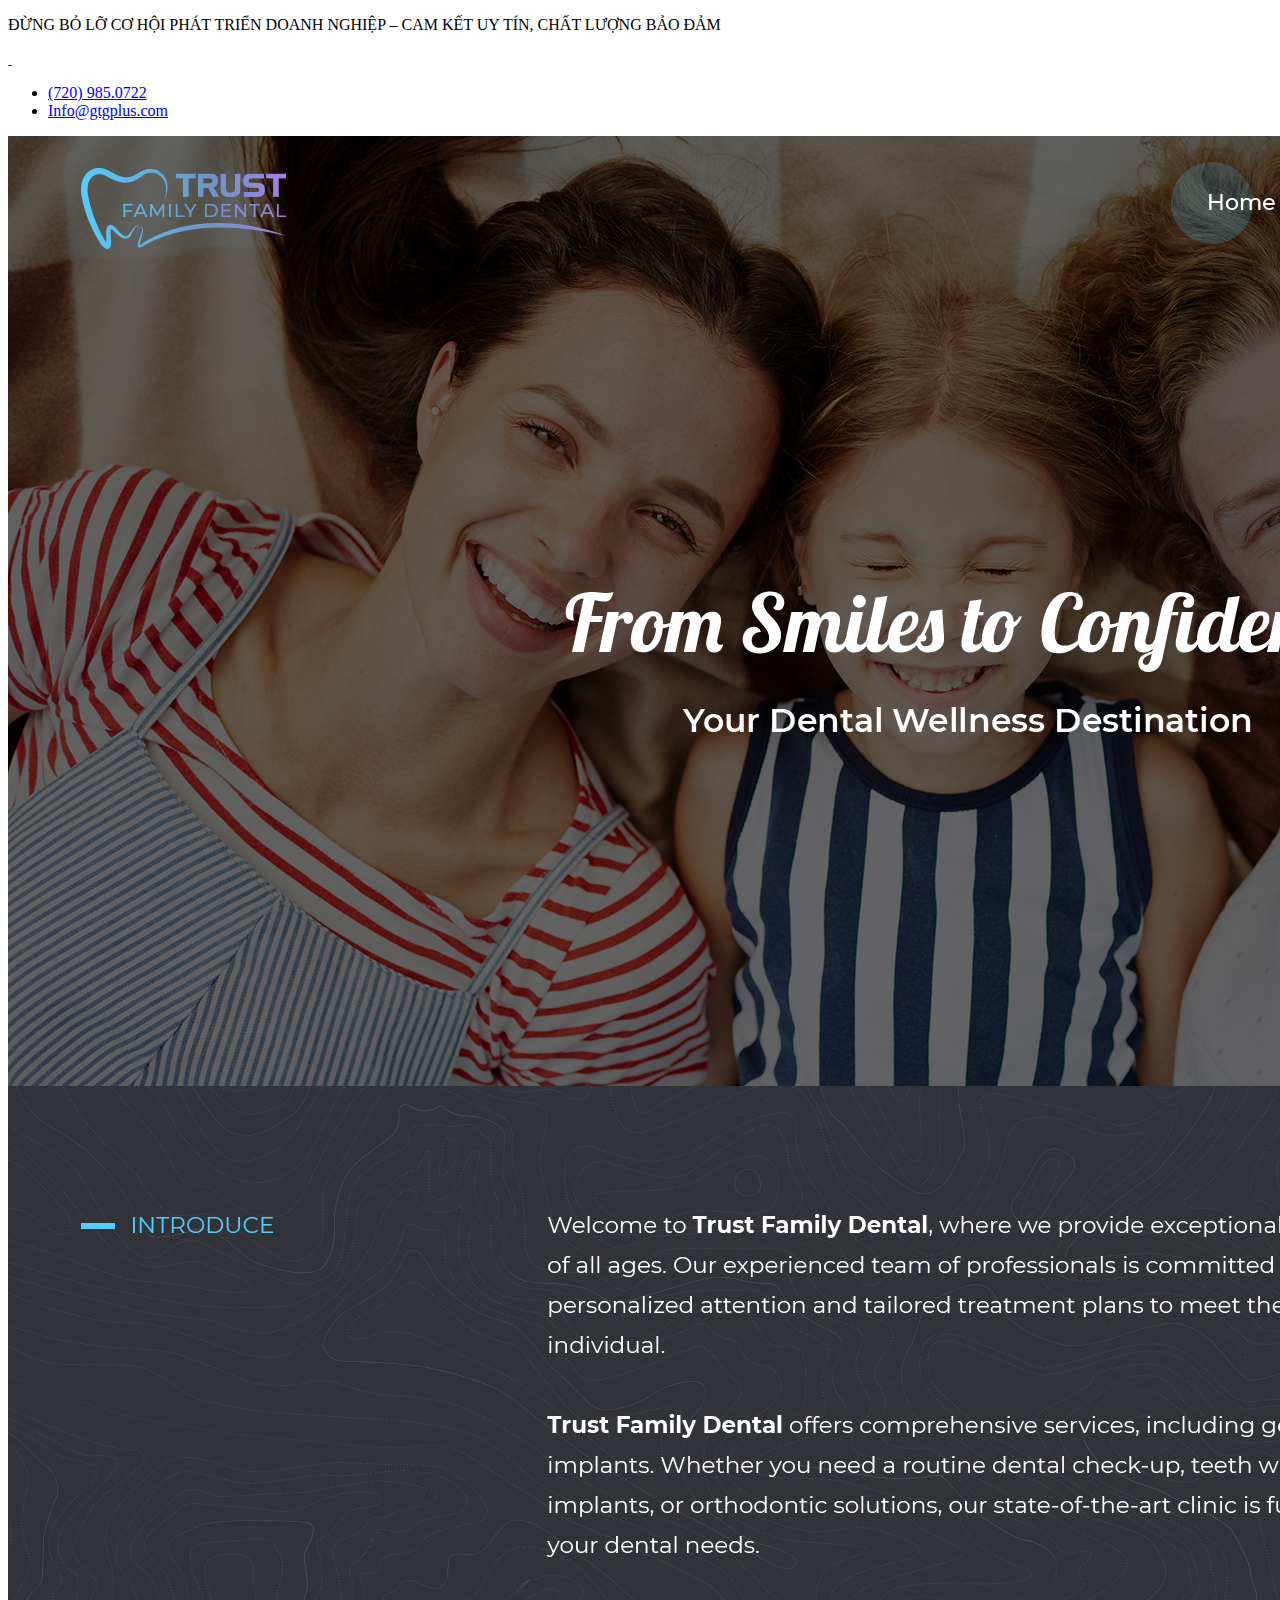
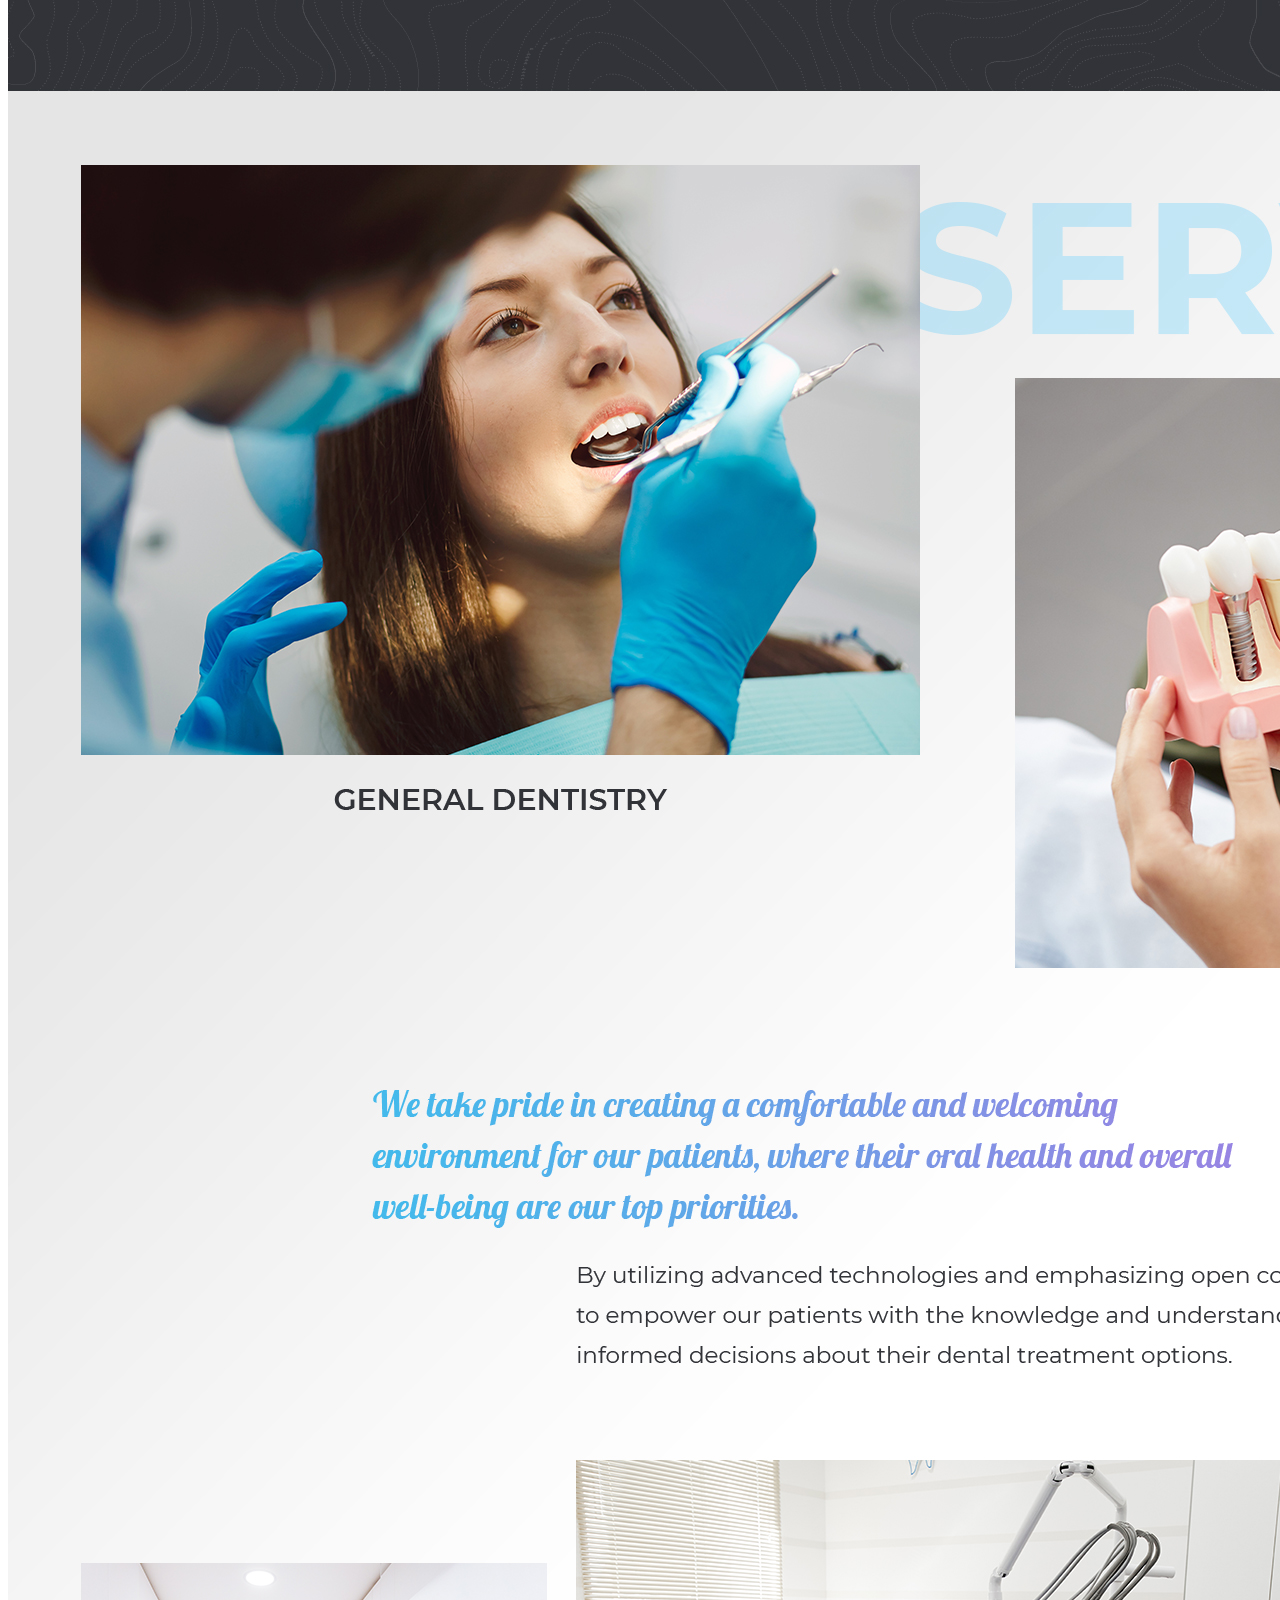
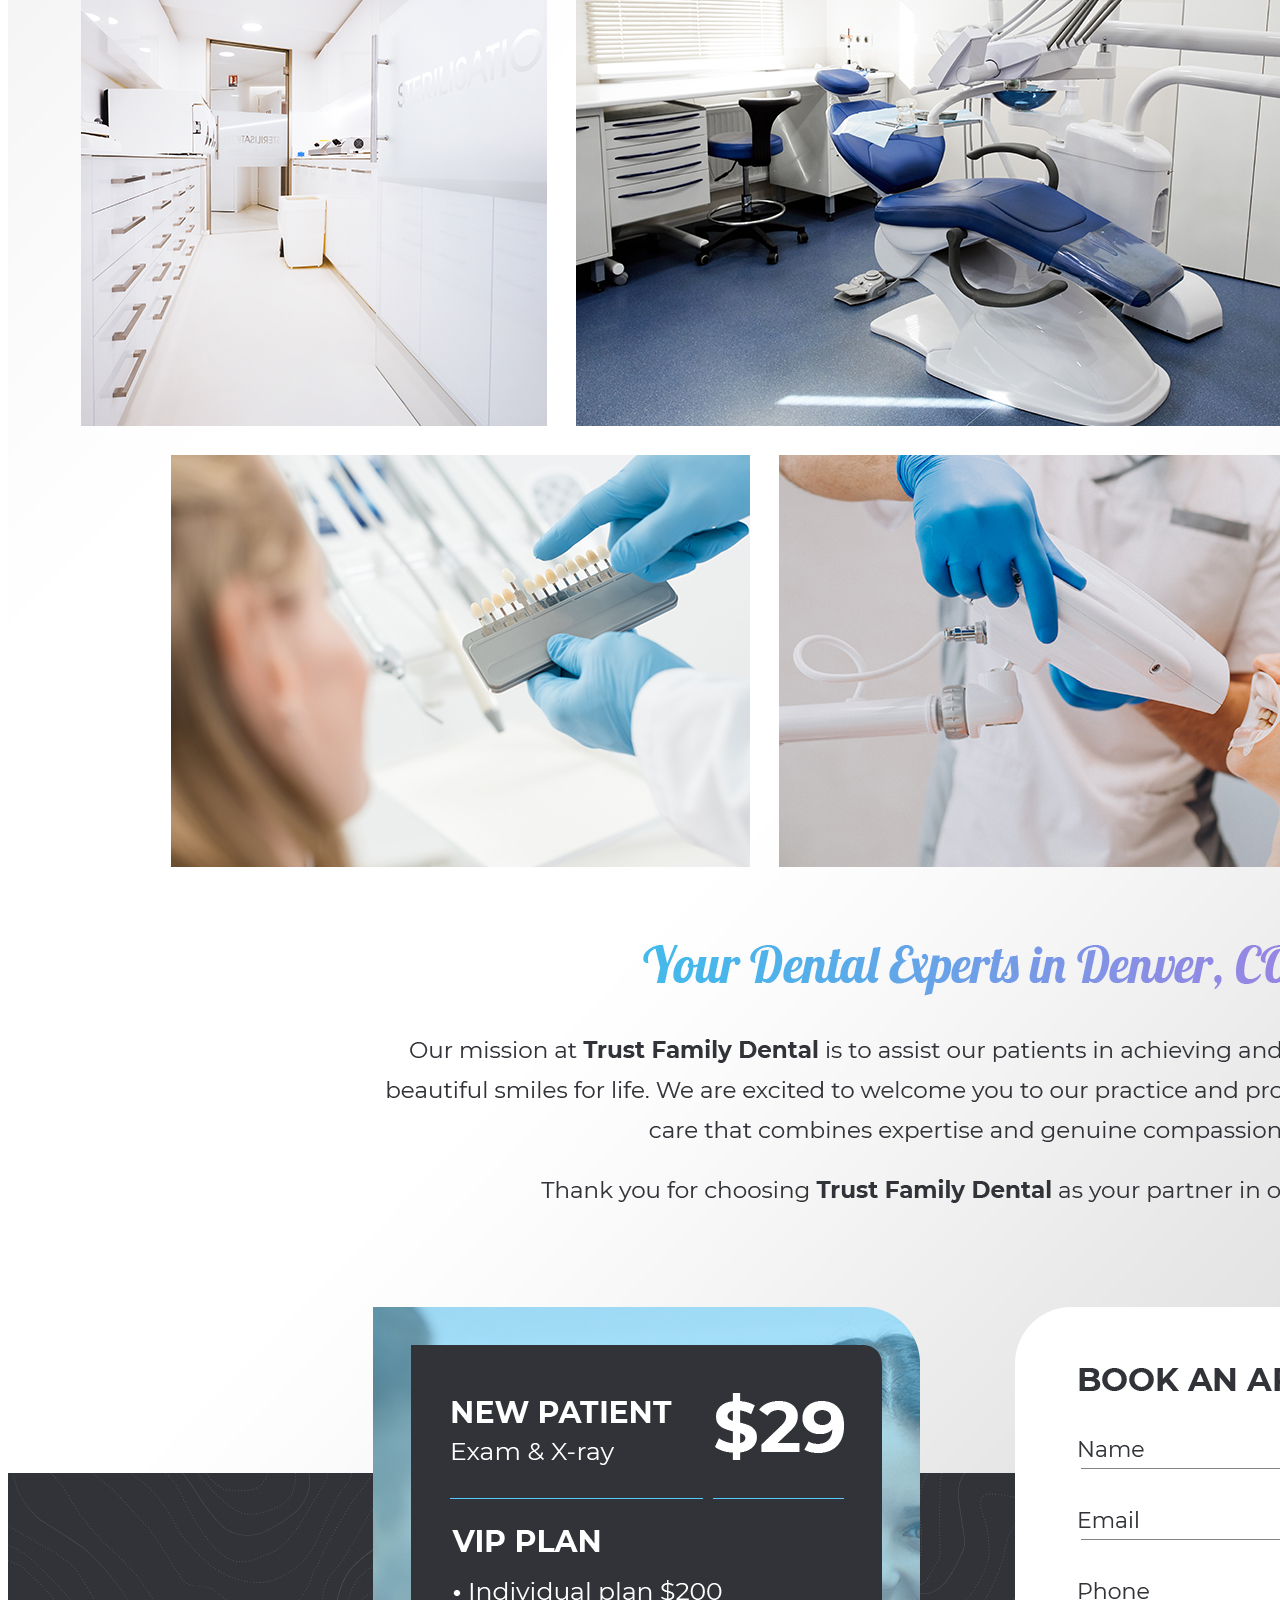
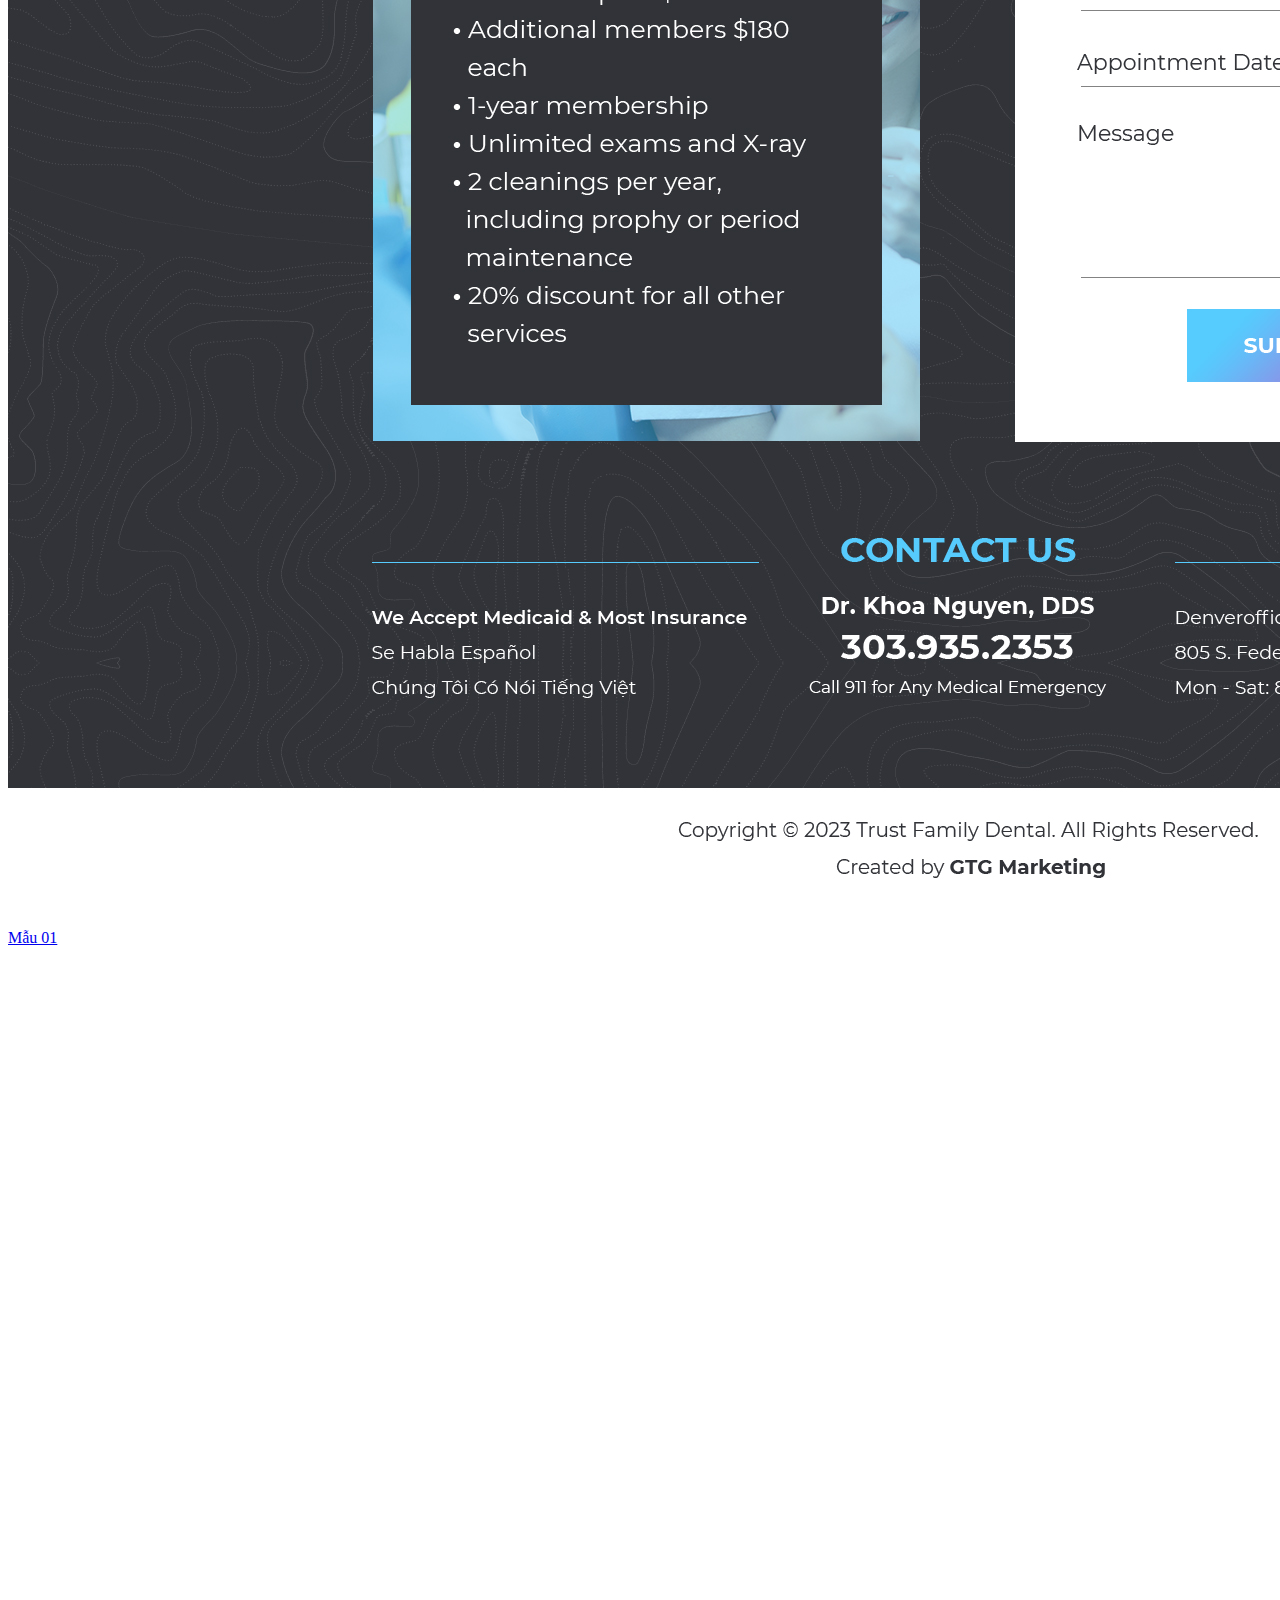
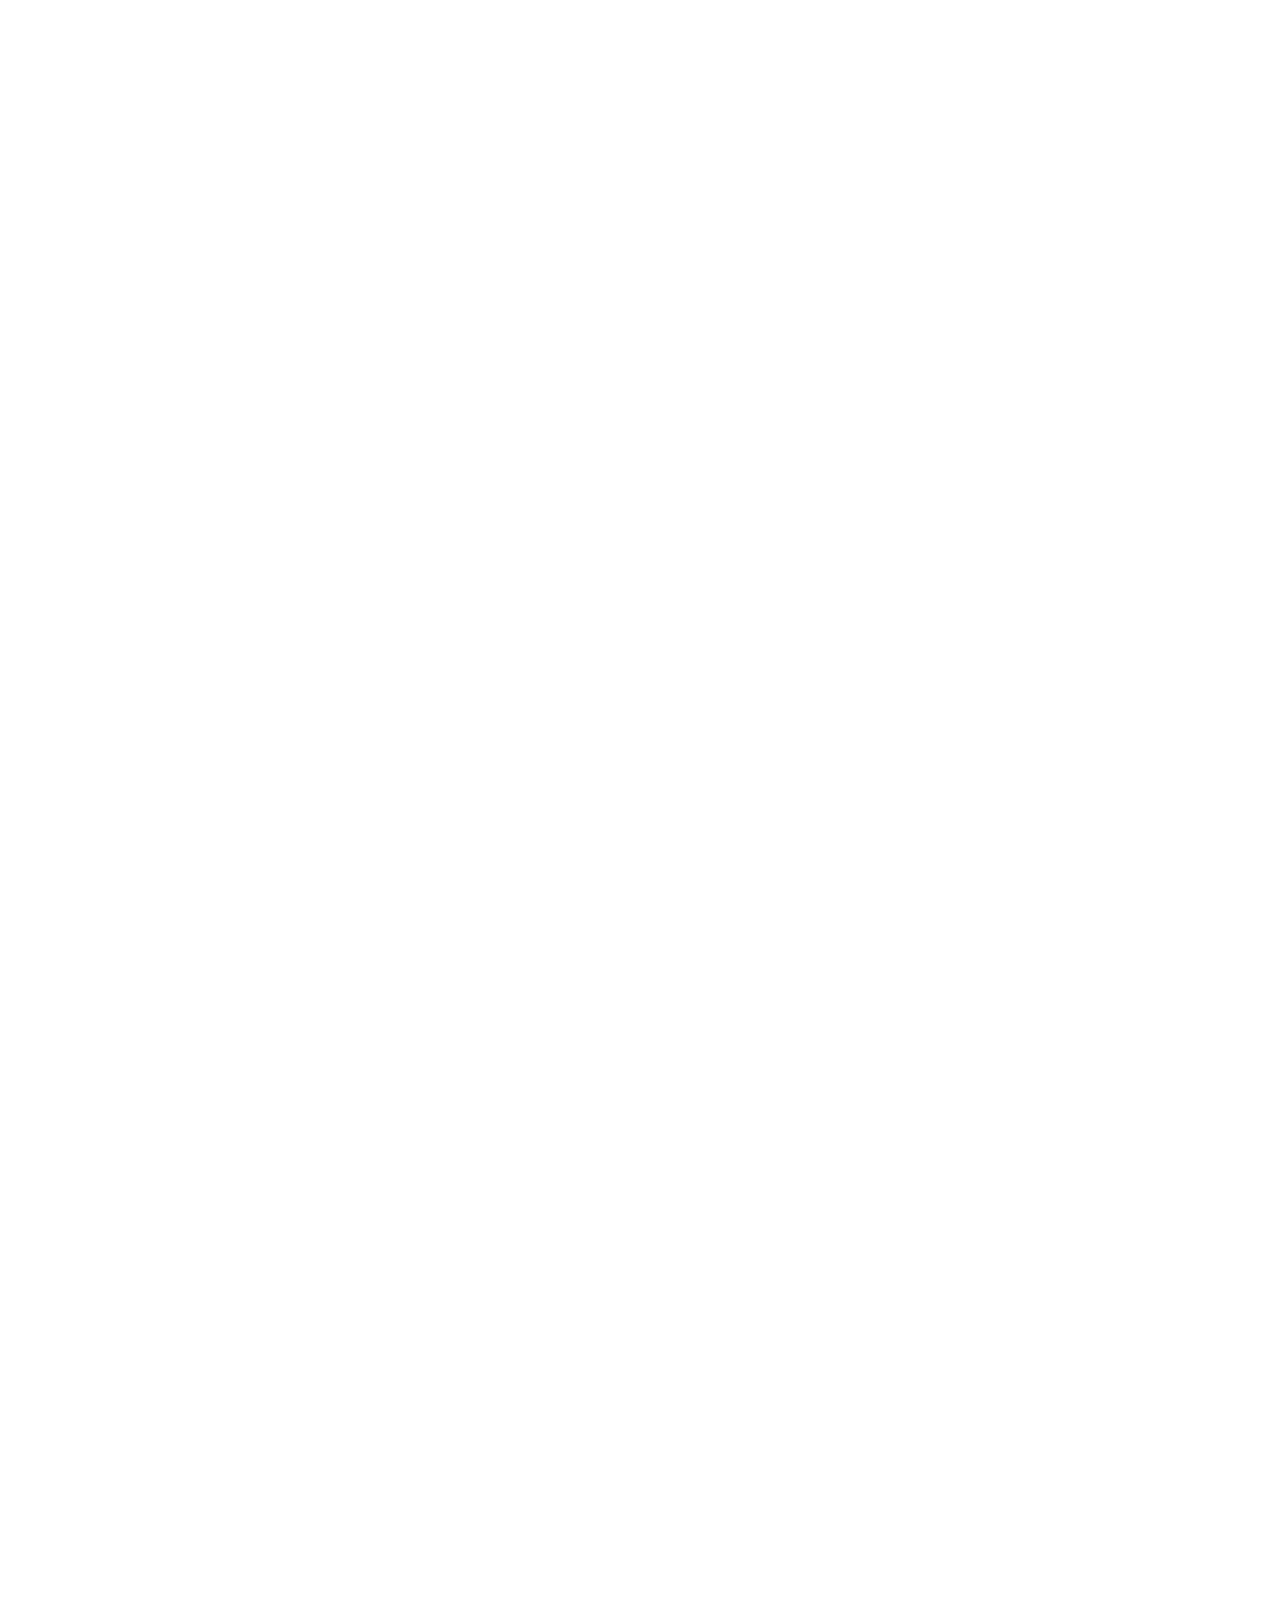
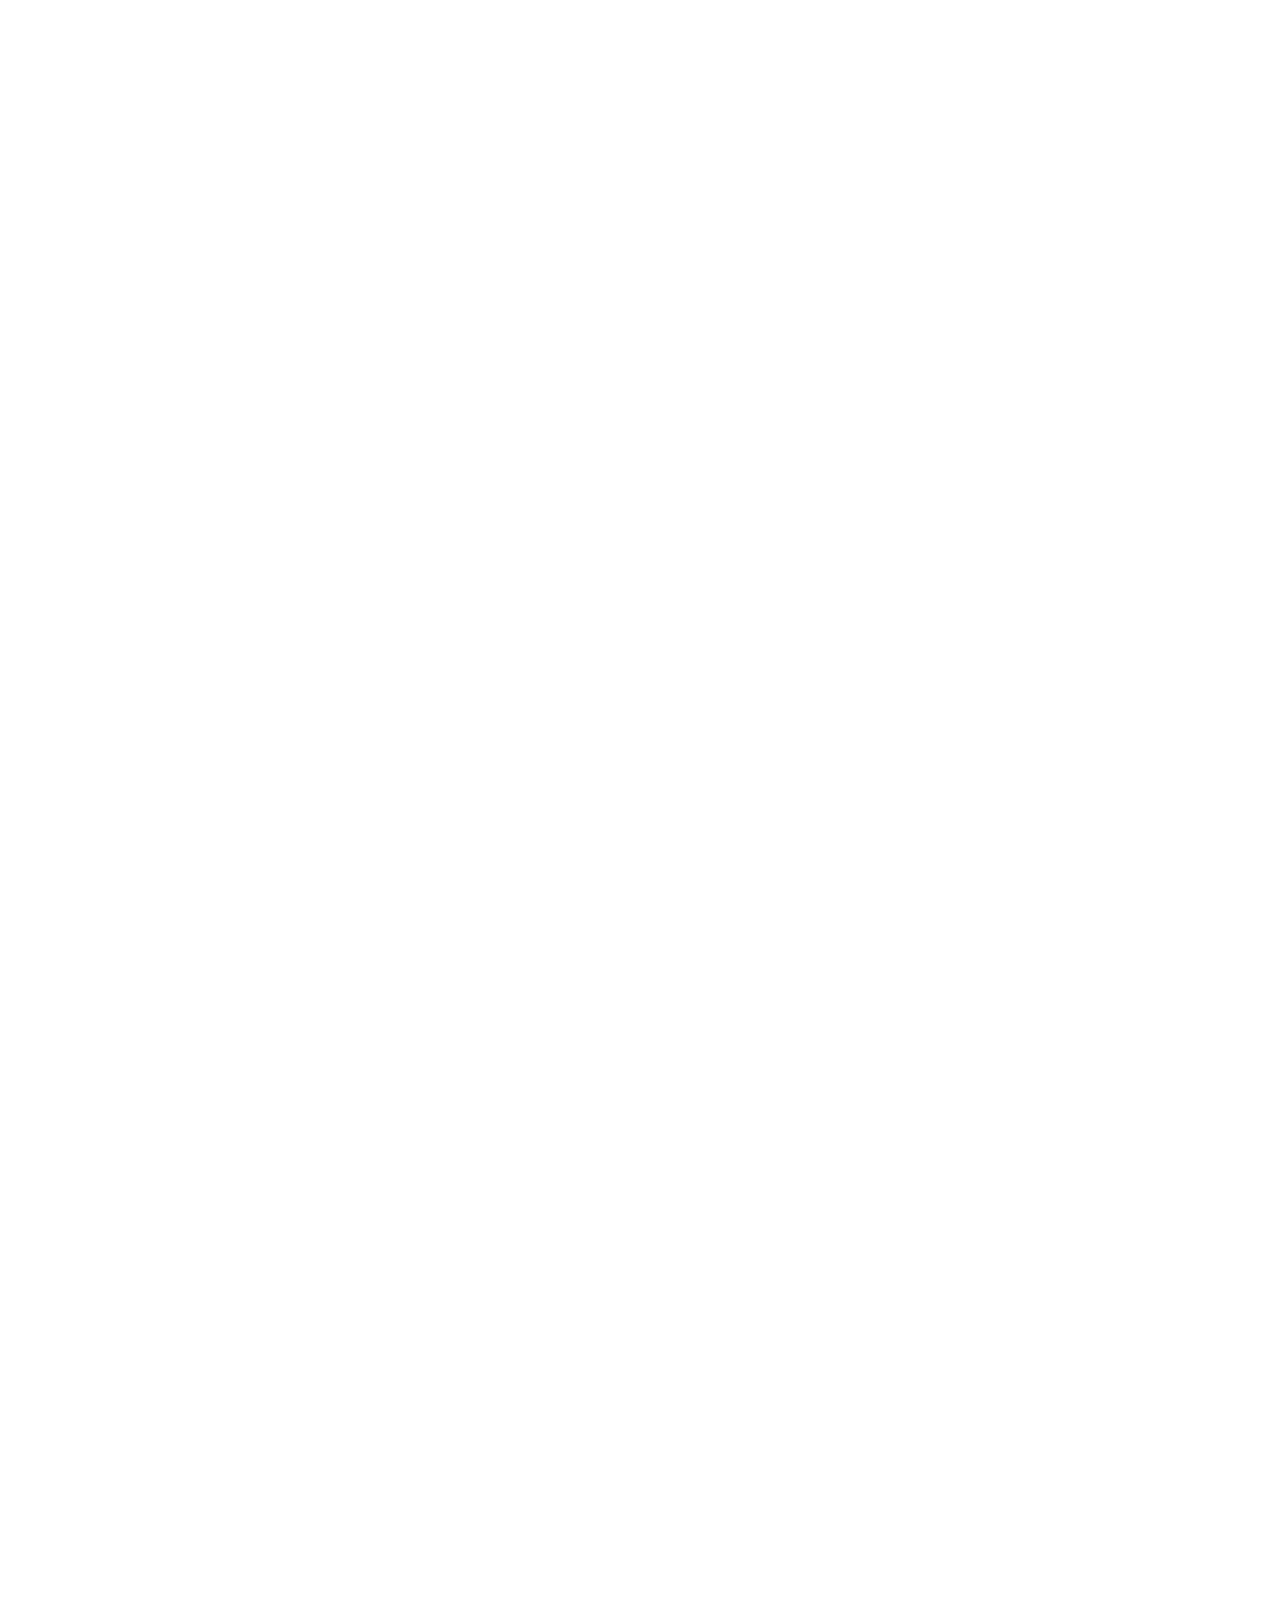
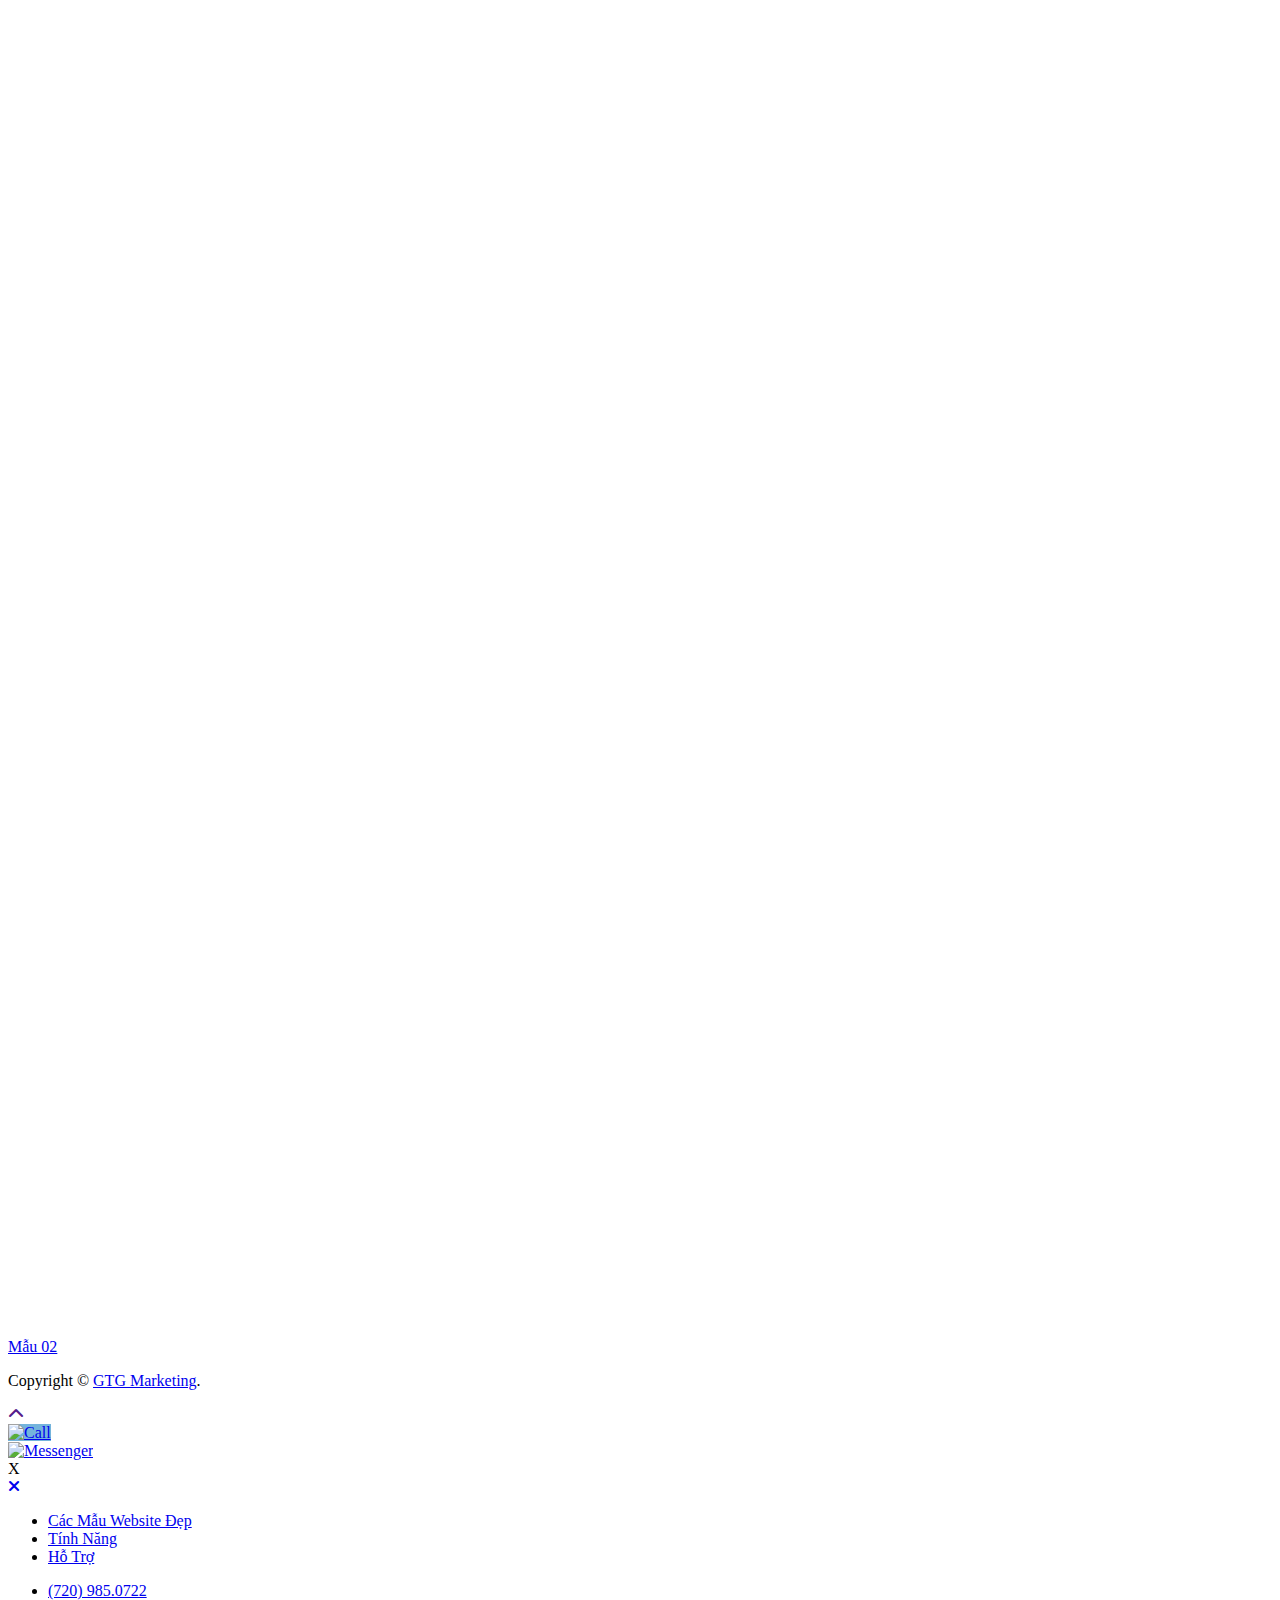
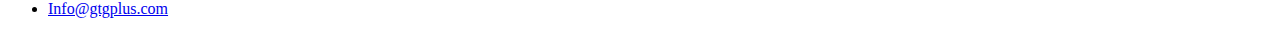
==== commit e7c56a1c: "Update index.html" ====
--- a/index.html
+++ b/index.html
@@ -461,7 +461,7 @@
                         
                     </div>
                     <div class="header__logo">
-                        <a href="/">
+                        <a href="">
                             <img class="desk-logo" src="https://bestnailsalonwebsites.com/wp-content/uploads/2022/11/logo-desk.png" alt="">
                             <img class="sticky-logo" src="https://bestnailsalonwebsites.com/wp-content/uploads/2022/11/logo-sticky.png" alt="">
                         </a>
@@ -495,18 +495,18 @@
                                         <div class="web_template_list-wrap">
                                             <div class="web_template_list-item" style="width: 50%;">
                                                 <div class="web_template_list-item-img">
-                                                    <a href="/option1/" target="_blank"><img decoding="async" src="data/images/option1.jpg" alt="Mẫu 01"></a>
+                                                    <a href="option1/" target="_blank"><img decoding="async" src="data/images/option1.jpg" alt="Mẫu 01"></a>
                                                 </div>
                                                 <div class="web_template_list-item-title">
-                                                    <p><a href="/option1/" target="_blank">Mẫu 01</a></p>
+                                                    <p><a href="option1/" target="_blank">Mẫu 01</a></p>
                                                 </div>
                                             </div>
                                             <div class="web_template_list-item" style="width: 50%;">
                                                 <div class="web_template_list-item-img">
-                                                    <a href="/option2/" target="_blank"><img decoding="async" src="data/images/option2.jpg" alt="Mẫu 02"></a>
+                                                    <a href="option2/" target="_blank"><img decoding="async" src="data/images/option2.jpg" alt="Mẫu 02"></a>
                                                 </div>
                                                 <div class="web_template_list-item-title">
-                                                    <p><a href="/option2/" target="_blank">Mẫu 02</a></p>
+                                                    <p><a href="option2/" target="_blank">Mẫu 02</a></p>
                                                 </div>
                                             </div>
                                         </div>
